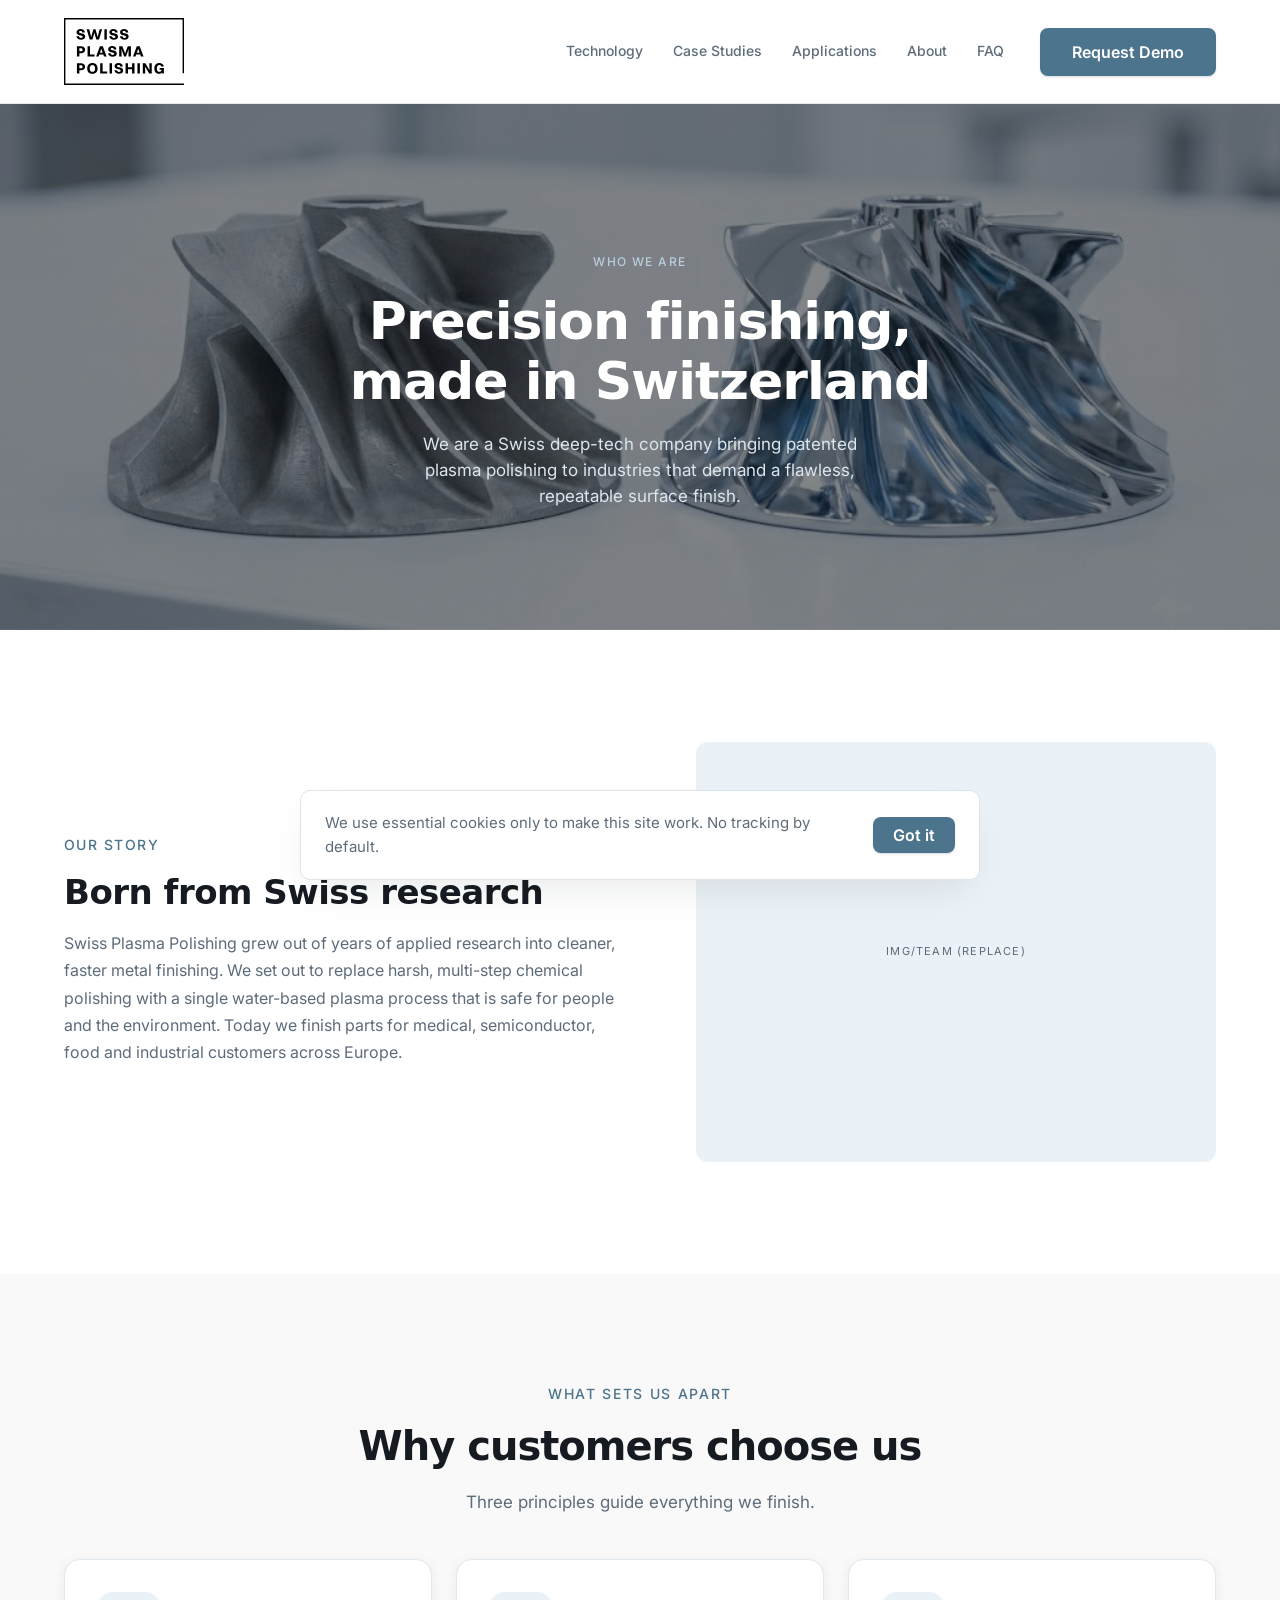
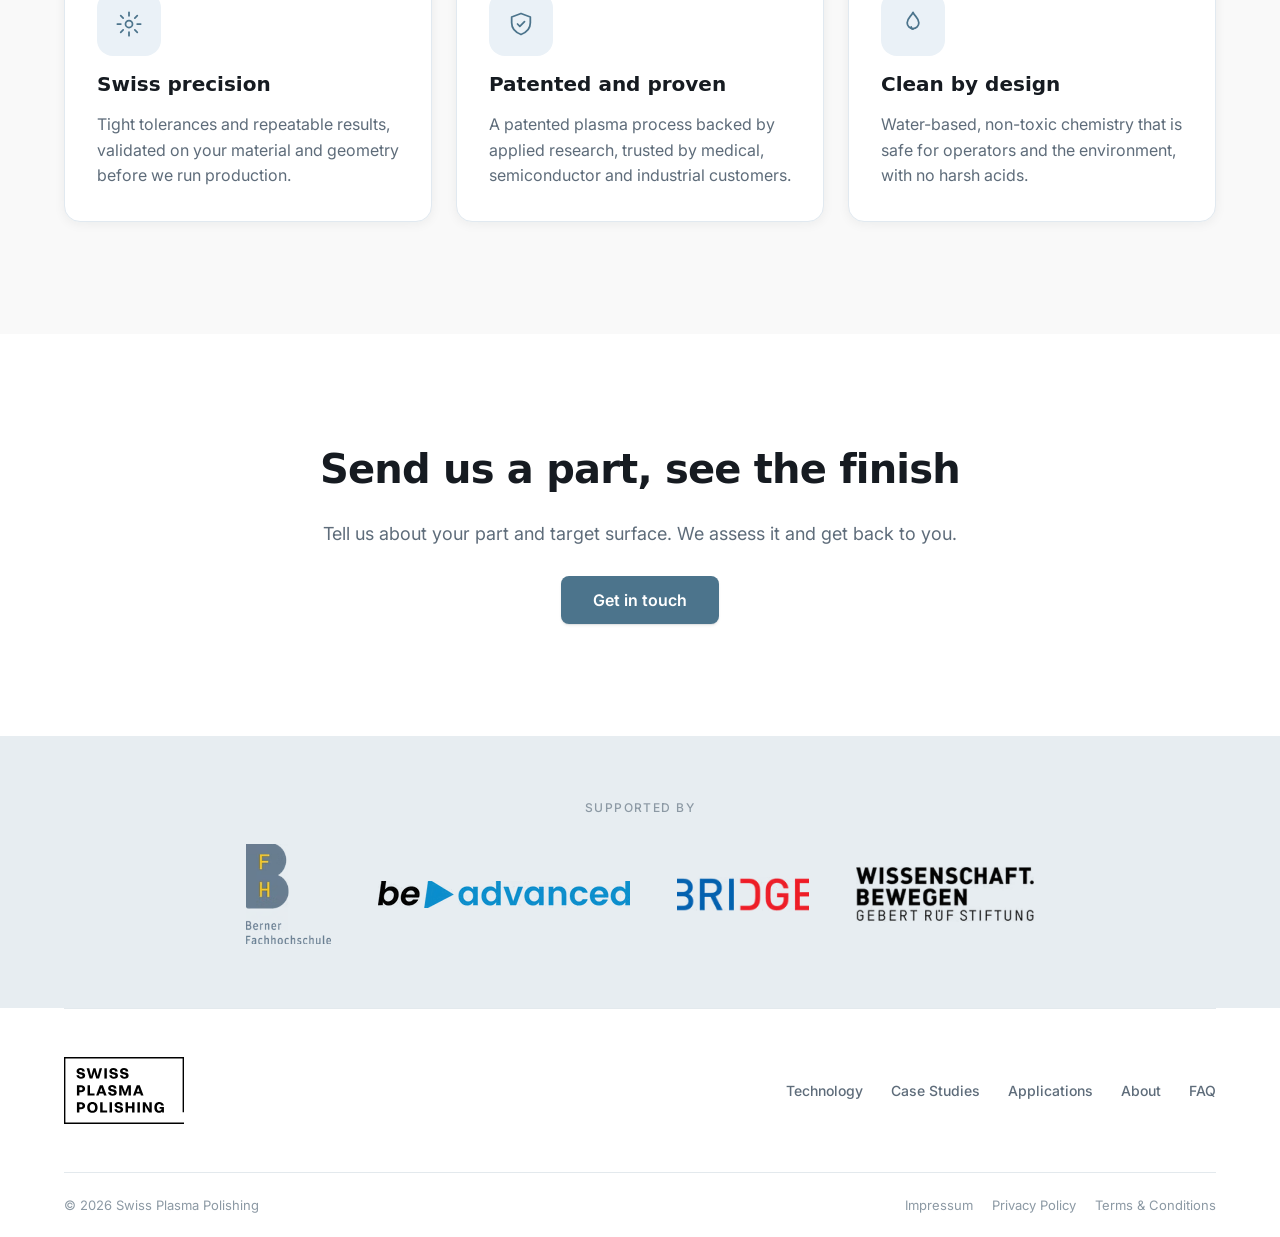
==== about/index.html @ 73d4b01b "Drop IBM Plex Mono entirely: two fonts only, Switzer and Inter Every former mono usage (spotlight an" ====
<!DOCTYPE html>
<html lang="en">
<head>
  <meta charset="UTF-8">
  <meta name="viewport" content="width=device-width, initial-scale=1.0">
  <title>Who we are — Swiss Plasma Polishing</title>
  <meta name="description" content="Swiss Plasma Polishing is a Swiss deep-tech company bringing patented, water-based plasma polishing to medical, semiconductor, food and industrial customers.">

  <!-- hreflang ready for phase two (DE, FR). English only in phase one. -->
  <link rel="canonical" href="https://www.plasmapolishing.ch/about/">

  <!--
    Two fonts only: Switzer (headings) and Inter (everything else).
    TODO: self-host both under /assets/fonts/ before launch
    (Swiss / GDPR: avoids third-party requests).
  -->
  <link rel="preconnect" href="https://fonts.googleapis.com">
  <link rel="preconnect" href="https://fonts.gstatic.com" crossorigin>
  <link href="https://fonts.googleapis.com/css2?family=Inter:wght@400;500;600;700&display=swap" rel="stylesheet">
  <link href="https://api.fontshare.com/v2/css?f[]=switzer@500,600,700&display=swap" rel="stylesheet">

  <link rel="stylesheet" href="../assets/css/tokens.css">
  <link rel="stylesheet" href="../assets/css/base.css">
  <link rel="stylesheet" href="../assets/css/components.css">
  <link rel="stylesheet" href="../assets/css/pages/about.css">
  <link rel="icon" href="../assets/img/logo.svg" type="image/svg+xml">
</head>
<body>

  <!-- ============================== Header ============================== -->
  <header class="site-header">
    <div class="container site-header__inner">
      <a class="site-header__logo" href="../index.html" aria-label="Swiss Plasma Polishing home">
        <img src="../assets/img/logo.svg" alt="Swiss Plasma Polishing" width="120" height="67">
      </a>

      <button class="nav-toggle" type="button" aria-label="Open menu" aria-expanded="false" aria-controls="site-nav">
        <span></span>
      </button>

      <nav class="site-nav" id="site-nav" aria-label="Primary">
        <div class="site-nav__links">
          <a href="../index.html#technology">Technology</a>
          <a href="../index.html#case-studies">Case Studies</a>
          <a href="../index.html#applications">Applications</a>
          <a href="../about/">About</a>
          <a href="../faq/">FAQ</a>
        </div>
        <a class="btn btn--primary" href="../index.html#contact">Request Demo</a>
      </nav>
    </div>
  </header>

  <main>
    <!-- ============================== Hero ============================== -->
    <section class="about-hero" aria-labelledby="about-hero-title">
      <div class="container">
        <div class="about-hero__inner">
          <p class="mono-label about-hero__eyebrow">Who we are</p>
          <h1 class="display about-hero__title" id="about-hero-title">
            Precision finishing, made in Switzerland
          </h1>
          <p class="lead about-hero__subhead">
            We are a Swiss deep-tech company bringing patented plasma polishing to industries
            that demand a flawless, repeatable surface finish.
          </p>
        </div>
      </div>
    </section>

    <!-- ============================== Our story ============================== -->
    <section class="about-story section" aria-labelledby="about-story-title">
      <div class="container">
        <div class="about-story__row">
          <div class="about-story__col">
            <p class="eyebrow">Our story</p>
            <h2 class="h2" id="about-story-title">Born from Swiss research</h2>
            <p class="about-story__body">
              Swiss Plasma Polishing grew out of years of applied research into cleaner, faster
              metal finishing. We set out to replace harsh, multi-step chemical polishing with a
              single water-based plasma process that is safe for people and the environment. Today
              we finish parts for medical, semiconductor, food and industrial customers across Europe.
            </p>
          </div>
          <div class="about-story__media img-placeholder">
            <span class="img-placeholder__label">IMG/team (replace)</span>
          </div>
        </div>
      </div>
    </section>

    <!-- ============================== Why customers choose us ============================== -->
    <section class="about-values section" aria-labelledby="about-values-title">
      <div class="container">
        <div class="section-head">
          <p class="eyebrow">What sets us apart</p>
          <h2 class="h2" id="about-values-title">Why customers choose us</h2>
          <p class="intro">Three principles guide everything we finish.</p>
        </div>

        <div class="about-values__grid">
          <article class="app-cell about-card">
            <span class="about-card__icon" aria-hidden="true">
              <svg width="28" height="28" viewBox="0 0 24 24" fill="none" stroke="currentColor" stroke-width="1.5" stroke-linecap="round" stroke-linejoin="round">
                <circle cx="12" cy="12" r="3"/>
                <path d="M12 2v3M12 19v3M2 12h3M19 12h3M4.9 4.9l2.1 2.1M17 17l2.1 2.1M19.1 4.9 17 7M7 17l-2.1 2.1"/>
              </svg>
            </span>
            <h3 class="about-card__title">Swiss precision</h3>
            <p class="about-card__body">
              Tight tolerances and repeatable results, validated on your material and geometry
              before we run production.
            </p>
          </article>

          <article class="app-cell about-card">
            <span class="about-card__icon" aria-hidden="true">
              <svg width="28" height="28" viewBox="0 0 24 24" fill="none" stroke="currentColor" stroke-width="1.5" stroke-linecap="round" stroke-linejoin="round">
                <path d="M12 3 4 6v5c0 5 3.4 8.3 8 10 4.6-1.7 8-5 8-10V6l-8-3Z"/>
                <path d="m9 12 2 2 4-4"/>
              </svg>
            </span>
            <h3 class="about-card__title">Patented and proven</h3>
            <p class="about-card__body">
              A patented plasma process backed by applied research, trusted by medical,
              semiconductor and industrial customers.
            </p>
          </article>

          <article class="app-cell about-card">
            <span class="about-card__icon" aria-hidden="true">
              <svg width="28" height="28" viewBox="0 0 24 24" fill="none" stroke="currentColor" stroke-width="1.5" stroke-linecap="round" stroke-linejoin="round">
                <path d="M12 2c1.5 3.5 5 5 5 9a5 5 0 0 1-10 0c0-4 3.5-5.5 5-9Z"/>
                <path d="M10.5 14.5c0 1 .7 1.8 1.5 1.8"/>
              </svg>
            </span>
            <h3 class="about-card__title">Clean by design</h3>
            <p class="about-card__body">
              Water-based, non-toxic chemistry that is safe for operators and the environment,
              with no harsh acids.
            </p>
          </article>
        </div>
      </div>
    </section>

    <!-- ============================== CTA band ============================== -->
    <section class="about-cta section" aria-labelledby="about-cta-title">
      <div class="container">
        <div class="about-cta__inner">
          <h2 class="h2 about-cta__title" id="about-cta-title">Send us a part, see the finish</h2>
          <p class="about-cta__intro">
            Tell us about your part and target surface. We assess it and get back to you.
          </p>
          <a class="btn btn--primary" href="../index.html#contact">Get in touch</a>
        </div>
      </div>
    </section>

    <!-- ============================== Partners ============================== -->
    <section class="partners section" id="partners" aria-label="Supported by">
      <div class="container">
        <p class="partners__label mono-label">Supported by</p>
        <div class="partners__logos">
          <img class="partner-logo" src="../assets/img/partner-bfh.png" alt="Berner Fachhochschule (BFH)" height="100">
          <img class="partner-logo" src="../assets/img/partner-be-advanced.png" alt="be-advanced" height="27">
          <img class="partner-logo" src="../assets/img/partner-bridge.png" alt="Bridge" height="42">
          <img class="partner-logo" src="../assets/img/partner-gebert-ruf.png" alt="Gebert Rüf Stiftung" height="56">
        </div>
      </div>
    </section>
  </main>

  <!-- ============================== Footer ============================== -->
  <footer class="site-footer">
    <div class="container">
      <hr>
      <div class="site-footer__row">
        <a class="site-footer__logo" href="../index.html" aria-label="Swiss Plasma Polishing home">
          <img src="../assets/img/logo.svg" alt="Swiss Plasma Polishing" width="120" height="67">
        </a>
        <nav class="site-footer__nav" aria-label="Footer">
          <a href="../index.html#technology">Technology</a>
          <a href="../index.html#case-studies">Case Studies</a>
          <a href="../index.html#applications">Applications</a>
          <a href="../about/">About</a>
          <a href="../faq/">FAQ</a>
        </nav>
      </div>
      <hr>
      <div class="site-footer__bottom">
        <p>© 2026 Swiss Plasma Polishing</p>
        <div class="site-footer__legal">
          <a href="../impressum/">Impressum</a>
          <a href="../privacy/">Privacy Policy</a>
          <a href="../terms/">Terms &amp; Conditions</a>
        </div>
      </div>
    </div>
  </footer>

  <!-- ============================== Cookie banner (essential-only) ============================== -->
  <div class="cookie-banner" id="cookie-banner" role="dialog" aria-label="Cookie notice" hidden>
    <p class="cookie-banner__text">
      We use essential cookies only to make this site work. No tracking by default.
    </p>
    <div class="cookie-banner__actions">
      <button class="btn btn--primary" type="button" data-cookie="accept">Got it</button>
    </div>
  </div>

  <script src="../assets/js/main.js"></script>
</body>
</html>
---- assets/css/tokens.css ----
/* SPP design tokens. Generated from STYLE_GUIDE.md. */

:root {
  /* Colors — text */
  --text-primary: #161b21;
  --text-secondary: #5e6c7a;
  --text-muted: #9aa6b1;
  --text-on-dark: #ffffff;

  /* Colors — accent (steel-blue) */
  --accent: #4c748c;
  --accent-hover: #3f6478;
  --accent-active: #365668;
  --accent-disabled: #b3c2cc;
  --accent-subtle: #edf2f5;
  --accent-light: #d3e2ee;
  --accent-soft: #eaf1f7;

  /* Colors — backgrounds */
  --bg-page: #ffffff;
  --bg-surface: #eaf1f7;
  --bg-emphasis: #d3e2ee;

  /* Colors — backgrounds (extra surface tint used in Figma) */
  --bg-surface-2: #e7edf1; /* partners, media placeholders */

  /* Colors — borders */
  --border-subtle: #eef2f5;
  --border: #dde4e9;
  --border-strong: #d2dbe1;
  --border-header: #e3e9ed; /* Figma header/footer rule */
  --border-card: #e1e9f0;   /* app cards, hero play button */
  --border-check: #b3bfc8;  /* checkbox */
  --placeholder: #9aa4ae;   /* input placeholder */

  /* Colors — status (reserved) */
  --success: #3d7350;
  --warning: #cc8a1f;
  --danger: #b04438;

  /* Type families: Switzer (headings) and Inter (everything else). */
  --font-display: "Switzer", "Manrope", system-ui, sans-serif;
  --font-body: "Inter", system-ui, sans-serif;

  /* Type scale (px values; convert to rem in component CSS if preferred) */
  --type-display: 60px;
  --type-h1: 50px;
  --type-h2: 52px;
  --type-h3: 32px;
  --type-h4: 26px;
  --type-h5: 21px;
  --type-h6: 18px;
  --type-body-lg: 19px;
  --type-body: 16px;
  --type-body-sm: 15px;
  --type-mono-sm: 12px;
  --type-mono-xs: 11px;
  --type-mono-num: 30px;
  --type-ui: 14px;
  --type-button: 16px;

  /* Spacing scale, multiples of 4 */
  --space-1: 4px;
  --space-2: 8px;
  --space-3: 12px;
  --space-4: 16px;
  --space-5: 20px;
  --space-6: 24px;
  --space-7: 28px;
  --space-8: 32px;
  --space-9: 40px;
  --space-10: 48px;
  --space-12: 56px;
  --space-14: 64px;
  --space-16: 72px;
  --space-18: 80px;
  --space-20: 88px;
  --space-24: 104px;
  --space-26: 112px;
  --space-28: 120px;

  /* Radius */
  --radius-sm: 2px;
  --radius-md: 6px;
  --radius-lg: 8px;
  --radius-xl: 10px;
  --radius-2xl: 12px;

  /* Shadows */
  --shadow-sm: 0 6px 18px -4px rgba(22, 27, 33, 0.08);
  --shadow-md: 0 8px 22px -6px rgba(22, 27, 33, 0.08);
  --shadow-lg: 0 18px 40px -12px rgba(22, 27, 33, 0.10);
  --shadow-xl: 0 24px 60px -16px rgba(22, 27, 33, 0.12);
  --shadow-button: 0 2px 3px rgba(22, 27, 33, 0.06), 0 1px 1px rgba(22, 27, 33, 0.08);

  /* Container */
  --container-max: 1200px;
}

/* Container helper.
   content-box so max-width applies to the CONTENT (1200px), with the horizontal
   padding sitting OUTSIDE it. At a 1440 viewport this yields exactly 1200px of
   content with 120px gutters, matching the Figma frame. */
.container {
  box-sizing: content-box;
  max-width: var(--container-max);
  margin-inline: auto;
  padding-inline: clamp(20px, 5vw, var(--space-28));
}

/* Section base spacing */
.section {
  padding-block: var(--space-26);
}
@media (max-width: 1024px) {
  .section { padding-block: var(--space-14); }
}
@media (max-width: 768px) {
  .section { padding-block: var(--space-10); }
}

/* Focus ring */
:where(a, button, input, textarea, select):focus-visible {
  outline: 2px solid var(--accent);
  outline-offset: 3px;
  border-radius: var(--radius-md);
}
---- assets/css/base.css ----
/* SPP base styles: reset, typography, layout primitives. */

/* ---- Reset ---- */
*,
*::before,
*::after {
  box-sizing: border-box;
  margin: 0;
  padding: 0;
}

html {
  -webkit-text-size-adjust: 100%;
  scroll-behavior: smooth;
  scroll-padding-top: 103px; /* sticky header height */
}

body {
  font-family: var(--font-body);
  font-size: var(--type-body);
  line-height: 1.6;
  color: var(--text-primary);
  background: var(--bg-page);
  -webkit-font-smoothing: antialiased;
  -moz-osx-font-smoothing: grayscale;
  text-rendering: optimizeLegibility;
}

img,
picture,
svg,
video {
  display: block;
  max-width: 100%;
}

a {
  color: inherit;
  text-decoration: none;
}

button {
  font: inherit;
  color: inherit;
  background: none;
  border: none;
  cursor: pointer;
}

input,
textarea,
select {
  font: inherit;
  color: inherit;
}

ul,
ol {
  list-style: none;
}

:target {
  scroll-margin-top: 120px;
}

@media (prefers-reduced-motion: reduce) {
  html {
    scroll-behavior: auto;
  }
  *,
  *::before,
  *::after {
    animation-duration: 0.01ms !important;
    animation-iteration-count: 1 !important;
    transition-duration: 0.01ms !important;
  }
}

/* ---- Typography primitives ---- */
/* Headings use Switzer. Semibold (600) for display + section titles,
   Medium (500) for card titles. */
.display {
  font-family: var(--font-display);
  font-weight: 600;
  font-size: var(--type-display);
  line-height: 1.14;
  letter-spacing: -1.6px;
  color: var(--text-primary);
}

.h1 {
  font-family: var(--font-display);
  font-weight: 600;
  font-size: var(--type-h1);
  line-height: 1.1;
  letter-spacing: -1px;
  color: var(--text-primary);
}

.h2 {
  font-family: var(--font-display);
  font-weight: 600;
  font-size: var(--type-h2);
  line-height: normal; /* Figma: leading-[normal], Switzer renders ~1.32 */
  letter-spacing: -1.2px;
  color: var(--text-primary);
}

.h3 {
  font-family: var(--font-display);
  font-weight: 600;
  font-size: var(--type-h3);
  line-height: normal; /* Figma: leading-[normal] */
  letter-spacing: 0;
  color: var(--text-primary);
}

.h4 {
  font-family: var(--font-display);
  font-weight: 600;
  font-size: var(--type-h4);
  line-height: 1.3;
  color: var(--text-primary);
}

.h5 {
  font-family: var(--font-display);
  font-weight: 500;
  font-size: var(--type-h5);
  line-height: 1.3;
  color: var(--text-primary);
}

.h6 {
  font-family: var(--font-display);
  font-weight: 500;
  font-size: var(--type-h6);
  line-height: 1.3;
  color: var(--text-primary);
}

/* Card / list-item title: Switzer Medium 20px */
.card-title {
  font-family: var(--font-display);
  font-weight: 500;
  font-size: 20px;
  line-height: 1.25;
  letter-spacing: -0.2px;
  color: var(--text-primary);
}

.lead {
  font-family: var(--font-body);
  font-size: 18px;
  line-height: 1.6;
  color: var(--text-secondary);
}

.body-sm {
  font-size: var(--type-body-sm);
  line-height: 1.55;
}

.accent {
  color: var(--accent);
}

/* Section eyebrow: Inter Medium 14px, uppercase, accent (matches Figma). */
.eyebrow {
  font-family: var(--font-body);
  font-weight: 500;
  font-size: 14px;
  line-height: 1.2;
  letter-spacing: 0.12em;
  text-transform: uppercase;
  color: var(--accent);
}

/* Small uppercase label (CASE STUDIES, SUPPORTED BY, chips). Inter. */
.mono-label {
  font-family: var(--font-body);
  font-weight: 500;
  font-size: 12px;
  line-height: 1.4;
  letter-spacing: 0.12em;
  text-transform: uppercase;
  color: var(--text-muted);
}

/* ---- Buttons ---- */
.btn {
  display: inline-flex;
  align-items: center;
  justify-content: center;
  gap: var(--space-2);
  padding: 16px 32px;
  border-radius: var(--radius-lg);
  font-family: var(--font-body);
  font-weight: 600; /* Figma Button component: Inter Semi Bold */
  font-size: var(--type-button);
  line-height: 1;
  text-align: center;
  transition: background-color 150ms ease, border-color 150ms ease, color 150ms ease;
}

.btn--primary {
  background: var(--accent);
  color: #fff;
  box-shadow: var(--shadow-button);
}
.btn--primary:hover { background: var(--accent-hover); }
.btn--primary:active { background: var(--accent-active); }
.btn--primary[disabled],
.btn--primary[aria-disabled="true"] {
  background: var(--accent-disabled);
  pointer-events: none;
}

.btn--secondary {
  background: transparent;
  color: var(--accent);
  border: 1px solid var(--accent);
}
.btn--secondary:hover { background: var(--accent-soft); }
.btn--secondary:active { background: var(--accent-light); }

.btn--block {
  width: 100%;
}

/* Inline text link with trailing arrow */
.link-arrow {
  display: inline-flex;
  align-items: center;
  gap: 4px; /* Figma renders "Read more →" as one text run, word-space wide */
  font-family: var(--font-body);
  font-weight: 600;
  font-size: 16px;
  color: var(--accent);
}
.link-arrow:hover {
  text-decoration: underline;
  text-underline-offset: 3px;
}

/* ---- Section heading block (eyebrow + title + intro), centered ---- */
.section-head {
  display: flex;
  flex-direction: column;
  align-items: center;
  text-align: center;
  gap: var(--space-5);
  max-width: 842px;
  margin-inline: auto;
}
.section-head .intro {
  color: var(--text-secondary);
  font-family: var(--font-body);
  font-size: 18px;
  line-height: 1.6;
  /* No own max-width: fills the .section-head 842px block, as in Figma. */
}
.section-head--left {
  align-items: flex-start;
  text-align: left;
  margin-inline: 0;
}

/* ---- Image placeholder (until client supplies real photos) ---- */
.img-placeholder {
  position: relative;
  display: flex;
  align-items: center;
  justify-content: center;
  background:
    repeating-linear-gradient(
      45deg,
      var(--accent-soft),
      var(--accent-soft) 12px,
      var(--accent-subtle) 12px,
      var(--accent-subtle) 24px
    );
  border: 1px solid var(--border);
  color: var(--accent);
  overflow: hidden;
}
.img-placeholder__label {
  font-family: var(--font-body);
  font-size: var(--type-mono-xs);
  letter-spacing: 0.08em;
  text-transform: uppercase;
  color: var(--accent);
  background: rgba(255, 255, 255, 0.75);
  padding: 6px 10px;
  border-radius: var(--radius-md);
}

/* ---- Utilities ---- */
.visually-hidden {
  position: absolute;
  width: 1px;
  height: 1px;
  padding: 0;
  margin: -1px;
  overflow: hidden;
  clip: rect(0 0 0 0);
  white-space: nowrap;
  border: 0;
}

/* Responsive heading scale */
@media (max-width: 768px) {
  .display { font-size: clamp(34px, 9vw, 42px); letter-spacing: -1px; }
  .h1 { font-size: clamp(30px, 8vw, 36px); }
  .h2 { font-size: clamp(28px, 7.5vw, 32px); }
  .h3 { font-size: 26px; }
  .h4 { font-size: 22px; }
}

/* ---- Motion: hero entrance + scroll reveals ----
   Subtle and cheap (opacity/transform only). Everything sits behind
   prefers-reduced-motion: no-preference, so reduced-motion users see
   the page fully static and nothing is ever hidden without JS
   (.reveal is added by main.js before first paint). */
@media (prefers-reduced-motion: no-preference) {
  /* Hero entrance: eyebrow, headline, subhead, CTAs rise in sequence. */
  .hero__copy-wrap > * {
    animation: rise-in 650ms cubic-bezier(0.22, 1, 0.36, 1) both;
  }
  .hero__copy-wrap > :nth-child(2) { animation-delay: 90ms; }
  .hero__copy-wrap > :nth-child(3) { animation-delay: 180ms; }
  .hero__copy-wrap > :nth-child(4) { animation-delay: 270ms; }
  .hero__media {
    animation: fade-in 900ms ease-out both;
  }

  /* Scroll reveal: hidden start state, released by .is-visible. */
  .reveal {
    opacity: 0;
    transform: translateY(18px);
    transition:
      opacity 650ms cubic-bezier(0.22, 1, 0.36, 1),
      transform 650ms cubic-bezier(0.22, 1, 0.36, 1);
    transition-delay: var(--reveal-delay, 0ms);
  }
  .reveal.is-visible {
    opacity: 1;
    transform: none;
  }
}

@keyframes rise-in {
  from { opacity: 0; transform: translateY(14px); }
  to   { opacity: 1; transform: none; }
}
@keyframes fade-in {
  from { opacity: 0; }
  to   { opacity: 1; }
}
---- assets/css/components.css ----
/* SPP components: header, sections, footer. Layout values mirror the Figma "SPP — Home" frame. */

/* ============================================================
   Header
   ============================================================ */
.site-header {
  position: sticky;
  top: 0;
  z-index: 100;
  background: var(--bg-page);
  border-bottom: 1px solid var(--border-header);
}
.site-header__inner {
  display: flex;
  align-items: center;
  justify-content: space-between;
  gap: var(--space-9);
  /* No min-height: .container is content-box, so 103px would ADD to the
     18px paddings. Logo 67px + 2x18px = exactly Figma's 103px header. */
  padding-block: 18px;
}
.site-header__logo {
  flex-shrink: 0;
}
.site-header__logo img {
  width: 120px;
  height: auto;
  display: block;
}
.site-nav {
  display: flex;
  align-items: center;
  gap: 36px; /* Figma 451:190 */
}
.site-nav__links {
  display: flex;
  align-items: center;
  gap: 30px;
  font-family: var(--font-body);
  font-weight: 500;
  font-size: var(--type-ui);
  color: var(--text-secondary);
}
.site-nav__links a:hover {
  color: var(--accent);
}

/* Mobile nav toggle */
.nav-toggle {
  display: none;
  width: 44px;
  height: 44px;
  align-items: center;
  justify-content: center;
  border-radius: var(--radius-md);
}
.nav-toggle span,
.nav-toggle span::before,
.nav-toggle span::after {
  content: "";
  display: block;
  width: 22px;
  height: 2px;
  background: var(--text-primary);
  border-radius: 2px;
  transition: transform 200ms ease, opacity 200ms ease;
}
.nav-toggle span::before { transform: translateY(-7px); }
.nav-toggle span::after { transform: translateY(5px); }

@media (max-width: 1024px) {
  .nav-toggle { display: inline-flex; }
  .site-nav {
    position: absolute;
    inset: 103px 0 auto 0;
    flex-direction: column;
    align-items: stretch;
    gap: var(--space-5);
    padding: var(--space-6) clamp(20px, 5vw, 120px) var(--space-8);
    background: var(--bg-page);
    border-bottom: 1px solid var(--border-header);
    box-shadow: var(--shadow-md);
    transform: translateY(-12px);
    opacity: 0;
    pointer-events: none;
    transition: transform 200ms ease, opacity 200ms ease;
  }
  .site-nav[data-open="true"] {
    transform: translateY(0);
    opacity: 1;
    pointer-events: auto;
  }
  .site-nav__links {
    flex-direction: column;
    align-items: flex-start;
    gap: var(--space-5);
    font-size: var(--type-h6);
  }
  .site-nav .btn { align-self: flex-start; }
}

/* ============================================================
   Hero
   ============================================================ */
.hero {
  /* Figma: white page with a soft steel-blue wash from the bottom-left. */
  background-color: var(--bg-page);
  background-image: linear-gradient(226deg, rgba(234, 241, 247, 0) 34%, rgba(234, 241, 247, 1) 100%);
}
.hero__inner {
  display: grid;
  grid-template-columns: 1fr 640px;
  align-items: stretch;
  min-height: 700px;
  /* Cap the composition at the Figma frame width and center it. Up to 1440
     the photo touches the viewport's right edge exactly as in Figma; on
     wider screens the whole block centers, so the photo keeps a FIXED left
     position relative to the 1200px content and bleeds only 120px past it
     instead of chasing the viewport edge. */
  max-width: 1440px;
  margin-inline: auto;
}
.hero__copy {
  display: flex;
  flex-direction: column;
  justify-content: center;
  gap: var(--space-8);
  /* Align the hero text left edge to the same gutter as the centered 1200px
     container content, so hero copy lines up with every other section.
     min(100vw, 1440px) mirrors the capped .hero__inner width above. */
  padding-left: max(clamp(20px, 5vw, 120px), calc((min(100vw, 1440px) - 1200px) / 2));
  padding-right: var(--space-20);
  padding-block: var(--space-16);
}
.hero__copy-wrap {
  max-width: 592px;
  display: flex;
  flex-direction: column;
  gap: var(--space-8);
}
/* Hero eyebrow is Inter SemiBold in Figma (slightly heavier than section eyebrows). */
.hero .eyebrow {
  font-weight: 600;
}
.hero__title {
  color: #000; /* Figma headline uses plain black */
}
.hero__subhead {
  max-width: 592px;
  line-height: 1.55;
}
.hero__cta {
  display: flex;
  align-items: center;
  gap: 30px;
  flex-wrap: wrap;
}
/* "Watch the process": white button with hairline border (Figma btn-play). */
.btn-play {
  display: inline-flex;
  align-items: center;
  gap: 10px;
  padding: 16px 32px;
  border-radius: var(--radius-lg);
  background: #fff;
  border: 1px solid var(--border-card);
  box-shadow: var(--shadow-button);
  font-family: var(--font-body);
  font-weight: 600;
  font-size: 16px;
  line-height: 1;
  color: var(--text-primary);
  transition: border-color 150ms ease, background-color 150ms ease;
}
.btn-play:hover {
  background: var(--accent-soft);
}
.btn-play__icon {
  display: inline-flex;
  align-items: center;
  justify-content: center;
  color: var(--accent);
  flex-shrink: 0;
}
.hero__media {
  position: relative;
  min-height: 700px;
}
.hero__media img,
.hero__media .img-placeholder {
  position: absolute;
  inset: 0;
  width: 100%;
  height: 100%;
  object-fit: cover;
}
/* Figma 451:212: dark bottom gradient over the hero photo. */
.hero__media::after {
  content: "";
  position: absolute;
  inset: 0;
  background: linear-gradient(180deg, rgba(13, 17, 22, 0.05) 0%, rgba(13, 17, 22, 0.12) 60%, rgba(13, 17, 22, 0.6) 100%);
  pointer-events: none;
}

@media (max-width: 1024px) {
  .hero__inner {
    grid-template-columns: 1fr;
    min-height: 0;
  }
  .hero__media {
    order: -1;
    min-height: 360px;
  }
  .hero__copy {
    padding-block: var(--space-12);
  }
}

/* ============================================================
   Technology
   ============================================================ */
.technology {
  background: var(--bg-page);
}
/* Figma 465:3: this heading block uses an 18px gap (Applications keeps 20px). */
.technology .section-head {
  gap: 18px;
}
.technology .section-head .intro {
  line-height: 1.62;
}
/* Figma 465:5: tracking -1px and plain black on this section's headings. */
.technology .h2 {
  letter-spacing: -1px;
  color: #000;
}
.technology .h3 {
  color: #000;
}
.tech-row {
  display: grid;
  grid-template-columns: 1fr 520px; /* text | media */
  align-items: center;
  gap: var(--space-14);
  margin-top: var(--space-20);
}
.tech-row--reverse {
  grid-template-columns: 520px 1fr; /* media | text */
}
.tech-row__text {
  display: flex;
  flex-direction: column;
  gap: 14px;
  max-width: 616px;
}
.tech-row__text .body-sm,
.tech-row__text p {
  font-size: 16px;
  line-height: 1.62;
  color: var(--text-secondary);
}
/* Row eyebrows use 1.44px tracking in Figma (heading eyebrow keeps 1.68px). */
.tech-row__text .eyebrow {
  letter-spacing: 1.44px;
}
.tech-row__media {
  width: 100%;
  min-height: 400px;
}
.tech-row__media .img-placeholder {
  height: 100%;
  min-height: 400px;
  border-radius: var(--radius-2xl);
}
.tech-row__img {
  width: 100%;
  height: 400px;
  object-fit: cover;
  border: 1px solid var(--border-strong); /* Figma: before/after and jet slots */
  border-radius: var(--radius-2xl);
}
/* Bath slot (reverse row) uses the lighter border in Figma. */
.tech-row--reverse .tech-row__img {
  border-color: var(--border);
}
/* Jet slot: Figma 465:31 has a 150px dark gradient hugging the bottom edge. */
.tech-row__media--overlay {
  position: relative;
}
.tech-row__media--overlay::after {
  content: "";
  position: absolute;
  left: 1px;
  right: 1px;
  bottom: 1px;
  height: 150px;
  border-radius: 0 0 var(--radius-2xl) var(--radius-2xl);
  background: linear-gradient(180deg, rgba(13, 17, 22, 0) 0%, rgba(13, 17, 22, 0.6) 100%);
  pointer-events: none;
}
.tech-row--reverse .tech-row__media {
  order: -1;
}
.tech-row .link-arrow {
  margin-top: var(--space-2);
}

/* Before / after comparison slider (Figma 465:12), draggable via --pos. */
.ba-slider {
  position: relative;
  height: 400px;
  background: #fff;
  border: 1px solid var(--border-strong);
  border-radius: var(--radius-2xl);
  overflow: hidden;
  user-select: none;
  -webkit-user-select: none;
  touch-action: none;
  cursor: ew-resize;
  --pos: 50%;
}
.ba-slider__layer {
  position: absolute;
  inset: 0;
}
.ba-slider__layer img {
  width: 100%;
  height: 100%;
  object-fit: cover;
  pointer-events: none;
}
.ba-slider__layer--before {
  clip-path: inset(0 calc(100% - var(--pos)) 0 0);
}
/* Placeholder treatment until the client sends a true before/after pair:
   the same photo is used on both sides (as in Figma), so the "before" side
   is desaturated to make the comparison visible while dragging. */
.ba-slider__layer--before img {
  filter: grayscale(0.9) brightness(0.95) contrast(0.92);
}
.ba-slider__tag {
  position: absolute;
  top: 23px;
  font-family: var(--font-body);
  font-weight: 500;
  font-size: 11px;
  line-height: normal;
  letter-spacing: 1.32px;
  text-transform: uppercase;
}
.ba-slider__tag--before {
  left: 23px;
  color: #eef2f5;
}
.ba-slider__tag--after {
  left: calc(50% + 33px); /* Figma: 33px right of the resting divider */
  color: #fff;
}
.ba-slider__divider {
  position: absolute;
  top: 0;
  bottom: 0;
  left: var(--pos);
  width: 2px;
  margin-left: -1px;
  background: #fff;
}
.ba-slider__handle {
  position: absolute;
  top: 50%;
  left: var(--pos);
  transform: translate(-50%, -50%);
  width: 44px;
  height: 44px;
  border-radius: 50%;
  background: #fff;
  box-shadow: 0 2px 4px rgba(0, 0, 0, 0.28); /* Figma 487:2 */
  display: flex;
  align-items: center;
  justify-content: center;
  color: var(--accent);
  cursor: ew-resize;
}

@media (max-width: 1024px) {
  .tech-row {
    grid-template-columns: 1fr;
    gap: var(--space-9);
    margin-top: var(--space-12);
  }
  .tech-row--reverse .tech-row__media { order: 0; }
}

/* ============================================================
   Case Studies — Split Spotlight
   ============================================================ */
.spotlight {
  display: grid;
  grid-template-columns: 1fr 1fr;
}
.spotlight__image {
  position: relative;
  min-height: 771px;
}
.spotlight__image img,
.spotlight__image .img-placeholder {
  position: absolute;
  inset: 0;
  width: 100%;
  height: 100%;
  object-fit: cover;
}
.spotlight__image img {
  transition: opacity 180ms ease; /* crossfade when the active case changes */
}
.spotlight__panel {
  background: var(--bg-surface);
  padding: 80px;
  display: flex;
  flex-direction: column;
  gap: var(--space-10);
}
.spotlight__head {
  display: flex;
  flex-direction: column;
  gap: var(--space-3);
  max-width: 560px;
}
.spotlight__head .h2 {
  font-size: 46px;
  letter-spacing: -1px;
}
.spotlight__eyebrow {
  color: var(--accent);
}
.spotlight__intro {
  font-family: var(--font-body);
  font-size: 18px;
  line-height: 1.55;
  color: var(--text-secondary);
}
.case-list {
  display: flex;
  flex-direction: column;
  gap: 0;
}
.case-item {
  border-radius: var(--radius-xl);
  transition: background-color 150ms ease, box-shadow 150ms ease;
}
.case-item__head {
  display: flex;
  align-items: center;
  justify-content: space-between;
  gap: var(--space-5);
  padding: var(--space-5) var(--space-6);
}
.case-item__title {
  font-family: var(--font-display);
  font-weight: 500;
  font-size: 20px;
  line-height: 1.3;
  color: var(--text-primary);
}
.case-item__body {
  display: none;
  padding: 10px var(--space-6) var(--space-6);
  flex-direction: column;
  gap: 26px; /* Figma: desc to Read-more spacing in the expanded card */
}
.case-item__desc {
  color: var(--text-secondary);
  font-size: 16px;
  line-height: 1.6;
}
.case-item__arrow {
  color: var(--accent);
  flex-shrink: 0;
  transition: transform 150ms ease;
}
.case-item[aria-expanded="true"] {
  background: #fff;
  border: 1px solid var(--border);
  box-shadow: 0 8px 11px rgba(22, 27, 33, 0.08);
  border-radius: var(--radius-xl);
}
.case-item[aria-expanded="true"] .case-item__head {
  padding: var(--space-6) var(--space-6) 0; /* Figma card: p-24 */
}
/* Figma renders no arrow on collapsed rows (empty icon slot). */
.case-item:not([aria-expanded="true"]) .case-item__arrow {
  display: none;
}
.case-item[aria-expanded="true"] .case-item__body {
  display: flex;
}
.case-item[aria-expanded="true"] .case-item__arrow {
  display: none;
}
.case-item:not([aria-expanded="true"]) .case-item__head {
  cursor: pointer;
}
.case-item:not([aria-expanded="true"]):hover .case-item__title {
  color: var(--accent);
}

@media (max-width: 1024px) {
  .spotlight {
    grid-template-columns: 1fr;
  }
  .spotlight__image { min-height: 360px; }
  .spotlight__panel { padding: var(--space-12) clamp(20px, 5vw, 80px); }
}

/* ============================================================
   Applications
   ============================================================ */
.applications {
  background: var(--bg-page);
  border-top: 1px solid #ededed; /* Figma 473:2 */
}
.apps-grid {
  display: grid;
  grid-template-columns: 1fr 1fr;
  gap: var(--space-6);
  margin-top: 60px; /* Figma: heading-to-grid gap */
}
.app-cell {
  background: #fff;
  border: 1px solid var(--border-card);
  border-radius: 16px;
  padding: var(--space-8);
  display: flex;
  flex-direction: column;
  gap: 18px;
  box-shadow: 0 2px 12px rgba(22, 27, 33, 0.06);
}
.app-cell__num {
  display: inline-flex;
  align-items: center;
  justify-content: center;
  width: 64px;
  height: 64px;
  border-radius: 16px;
  background: var(--bg-surface);
  font-family: var(--font-body);
  font-weight: 700;
  font-size: 20px;
  letter-spacing: 2.4px;
  color: var(--accent);
}
.app-cell__title {
  font-family: var(--font-display);
  font-weight: 500;
  font-size: 21px;
  letter-spacing: -0.2px;
  color: #000; /* Figma card titles use plain black */
}
.app-cell__body {
  color: var(--text-secondary);
  font-size: 16px;
  line-height: 1.7;
}

/* Materials strip */
.materials {
  margin-top: var(--space-14);
  padding-top: var(--space-10);
  border-top: 1px solid var(--border);
  display: flex;
  flex-direction: column;
  gap: var(--space-5);
}
.materials__pills {
  display: flex;
  flex-wrap: wrap;
  gap: var(--space-3);
}
.pill {
  font-family: var(--font-body);
  font-size: var(--type-body-sm);
  color: var(--text-secondary);
  background: var(--bg-surface);
  border: 1px solid var(--border);
  border-radius: var(--radius-lg);
  padding: 8px 18px;
}

@media (max-width: 768px) {
  .apps-grid {
    grid-template-columns: 1fr;
    margin-top: var(--space-12);
  }
}

/* ============================================================
   Contact
   ============================================================ */
.contact {
  background: var(--bg-page);
  padding-block: 110px; /* Figma 451:375: py-110, not the shared 112 */
}
/* Scoped heading overrides (Figma contact heading differs from other sections). */
.contact .section-head {
  gap: 14px;
}
.contact .section-head .intro {
  max-width: 460px; /* wraps to two lines as in Figma */
  line-height: 1.55;
}
.contact .h2 {
  font-size: 48px;
  letter-spacing: -1px;
}
.contact .eyebrow {
  letter-spacing: 1.44px;
}
.contact__row {
  display: grid;
  grid-template-columns: 560px 1fr;
  gap: var(--space-18);
  margin-top: var(--space-12);
  align-items: start;
}
.contact__details {
  display: flex;
  flex-direction: column;
  gap: var(--space-9); /* Figma 556:817: 40px between the two rows */
  padding-top: 20px;
}
.contact-detail {
  display: flex;
  align-items: center;
  gap: var(--space-4);
}
.contact-detail__icon {
  display: inline-flex;
  align-items: center;
  justify-content: center;
  width: 48px;
  height: 48px;
  border-radius: 50%;
  background: var(--accent-subtle);
  color: var(--accent);
  flex-shrink: 0;
}
.contact-detail__label {
  font-family: var(--font-body);
  font-weight: 400; /* Figma: Inter Regular */
  font-size: 12px;
  letter-spacing: normal;
  text-transform: uppercase;
  color: #635f5b; /* verbatim Figma value */
}
.contact-detail__value {
  font-family: var(--font-body);
  font-weight: 500;
  font-size: 18px;
  color: #2a2622; /* verbatim Figma value */
}
.contact__map {
  position: relative;
  margin-top: 36px; /* Figma left column gap */
  height: 300px;
  border-radius: var(--radius-lg); /* Figma 451:389: 8px */
  overflow: hidden;
  border: 1px solid #cdd9e2; /* verbatim Figma value */
}
.contact__map iframe {
  width: 100%;
  height: 100%;
  border: 0;
}
/* Map chip removed: the chip node exists in Figma but is clipped/invisible. */

/* Form card */
.form-card {
  background: var(--bg-page);
  border: 1px solid var(--border-header);
  border-radius: var(--radius-lg);
  box-shadow: var(--shadow-lg);
  padding: 40px;
  display: flex;
  flex-direction: column;
  gap: var(--space-5);
}
.form-toggle {
  display: grid;
  grid-template-columns: 1fr 1fr;
  gap: var(--space-1);
  height: 46px;
  padding: 4px;
  background: var(--bg-surface);
  border-radius: var(--radius-xl);
}
.form-toggle__btn {
  border-radius: var(--radius-lg);
  font-family: var(--font-body);
  font-weight: 500;
  font-size: 14px;
  color: var(--text-secondary);
  text-align: center;
  transition: background-color 150ms ease, color 150ms ease;
}
.form-toggle__btn[aria-selected="true"] {
  background: var(--bg-page);
  color: var(--text-primary);
  font-weight: 700;
  box-shadow: 0 1px 2px rgba(0, 0, 0, 0.1);
}

/* Form body (one per tab); vertical rhythm 20px, same as the card. */
.form-body {
  display: flex;
  flex-direction: column;
  align-items: flex-start;
  gap: var(--space-5);
  width: 100%;
}
.form-body[hidden] {
  display: none;
}
/* Group heading inside the quote form ("Your workpiece", "Your company"). */
.form-section-label {
  font-family: var(--font-display);
  font-weight: 700;
  font-size: 17px;
  line-height: 1.3;
  color: var(--text-primary);
}
/* Two fields side by side. */
.field-row {
  display: grid;
  grid-template-columns: 1fr 1fr;
  gap: var(--space-4);
  width: 100%;
}
.field {
  width: 100%;
}
.field__textarea--tall {
  min-height: 110px;
}
/* File upload trigger, styled like an input. */
.upload-field {
  display: flex;
  align-items: center;
  justify-content: center;
  gap: var(--space-2);
  width: 100%;
  height: 48px;
  background: #fff;
  border: 1px solid var(--border-strong);
  border-radius: var(--radius-sm);
  color: var(--accent);
  font-family: var(--font-body);
  font-weight: 500;
  font-size: 14px;
  cursor: pointer;
  transition: border-color 150ms ease, background-color 150ms ease;
}
.upload-field:hover {
  background: var(--accent-soft);
}
.upload-field__input {
  position: absolute;
  width: 1px;
  height: 1px;
  opacity: 0;
  pointer-events: none;
}
.upload-field__icon {
  flex-shrink: 0;
}

@media (max-width: 480px) {
  .field-row {
    grid-template-columns: 1fr;
  }
}
.field {
  display: flex;
  flex-direction: column;
  gap: var(--space-2);
}
.field__label {
  font-family: var(--font-body);
  font-weight: 600;
  font-size: 12px;
  letter-spacing: 0.12em;
  text-transform: uppercase;
  color: #000; /* Figma: text-black */
}
.field__input,
.field__textarea {
  width: 100%;
  height: 48px;
  padding: 0 15px;
  font-size: 15px;
  background: var(--bg-page);
  border: 1px solid var(--border-strong);
  border-radius: var(--radius-sm);
  color: var(--text-primary);
}
.field__textarea {
  height: auto;
  min-height: 92px;
  padding: 13px 15px;
  resize: vertical;
}
.field__input::placeholder,
.field__textarea::placeholder {
  color: var(--placeholder);
}
.field__input:focus,
.field__textarea:focus {
  outline: none;
  border-color: var(--accent);
}
.check {
  display: flex;
  align-items: center;
  gap: var(--space-3);
  font-size: 14px;
  color: var(--text-secondary);
}
.check input[type="checkbox"] {
  appearance: none;
  -webkit-appearance: none;
  width: 18px;
  height: 18px;
  margin: 0;
  background: #fff;
  border: 1.5px solid var(--border-check);
  border-radius: 3px;
  flex-shrink: 0;
  cursor: pointer;
  display: inline-flex;
  align-items: center;
  justify-content: center;
  transition: background-color 120ms ease, border-color 120ms ease;
}
.check input[type="checkbox"]:checked {
  background: var(--accent);
  border-color: var(--accent);
}
.check input[type="checkbox"]:checked::after {
  content: "";
  width: 5px;
  height: 9px;
  margin-top: -1px;
  border: solid #fff;
  border-width: 0 2px 2px 0;
  transform: rotate(45deg);
}
.check a {
  color: var(--accent);
  text-decoration: underline;
  text-underline-offset: 2px;
}
.form-card__success {
  display: none;
  flex-direction: column;
  gap: var(--space-3);
  text-align: center;
  padding: var(--space-8) 0;
}
.form-card[data-state="success"] form { display: none; }
.form-card[data-state="success"] .form-card__success { display: flex; }

@media (max-width: 1024px) {
  .contact__row {
    grid-template-columns: 1fr;
    gap: var(--space-10);
    margin-top: var(--space-12);
  }
}

/* ============================================================
   Partners
   ============================================================ */
.partners {
  background: var(--bg-surface-2);
  text-align: center;
  padding-block: var(--space-14); /* 64px, overrides .section */
}
.partners__label {
  display: block;
  /* Inter, not mono (overrides the .mono-label class on the same element). */
  font-family: var(--font-body);
  font-weight: 500;
  font-size: 12px;
  letter-spacing: 1.44px;
  text-transform: uppercase;
  color: #8c99a4;
}
.partners__logos {
  display: flex;
  flex-wrap: wrap;
  align-items: center;
  justify-content: center;
  gap: 16px 47px;
  margin-top: var(--space-7);
}
.partner-logo {
  width: auto;
  object-fit: contain;
}
.partner-logo[src*="partner-bridge"] {
  height: 34.65px; /* Figma 482:1247: 132x34.65 */
}

/* ============================================================
   Footer
   ============================================================ */
.site-footer {
  background: var(--bg-page);
  padding-bottom: var(--space-6); /* 24px */
}
.site-footer hr {
  border: none;
  border-top: 1px solid var(--border-header);
}
.site-footer__row {
  display: flex;
  align-items: center;
  justify-content: space-between;
  gap: var(--space-9);
  padding-block: var(--space-10);
}
.site-footer__logo img { width: 120px; height: auto; }
.site-footer__nav {
  display: flex;
  flex-wrap: wrap;
  gap: 12px 28px;
  font-family: var(--font-body);
  font-weight: 500;
  font-size: var(--type-ui);
  color: var(--text-secondary);
}
.site-footer__nav a:hover { color: var(--accent); }
.site-footer__bottom {
  display: flex;
  align-items: flex-start;
  justify-content: space-between;
  gap: var(--space-6);
  flex-wrap: wrap;
  padding-top: var(--space-6);
  font-size: 13px;
  line-height: normal; /* Figma 451:451 */
  color: #8c99a4; /* Figma 451:451 */
}
.site-footer__legal {
  display: flex;
  gap: 19px;
  flex-wrap: wrap;
}
.site-footer__legal a:hover { color: var(--accent); }

@media (max-width: 768px) {
  .site-footer__row {
    flex-direction: column;
    align-items: flex-start;
    gap: var(--space-6);
  }
}

/* ============================================================
   Cookie banner
   ============================================================ */
.cookie-banner {
  position: fixed;
  left: 50%;
  bottom: 20px;
  transform: translateX(-50%);
  z-index: 200;
  width: min(680px, calc(100% - 40px));
  display: flex;
  align-items: center;
  gap: var(--space-5);
  flex-wrap: wrap;
  justify-content: space-between;
  padding: var(--space-5) var(--space-6);
  background: var(--bg-page);
  border: 1px solid var(--border);
  border-radius: var(--radius-xl);
  box-shadow: var(--shadow-lg);
}
.cookie-banner[hidden] { display: none; }
.cookie-banner__text {
  font-size: var(--type-body-sm);
  color: var(--text-secondary);
  flex: 1 1 320px;
}
.cookie-banner__actions {
  display: flex;
  gap: var(--space-3);
}
.cookie-banner .btn {
  padding: 10px 20px;
}
---- assets/css/pages/about.css ----
/* About page ("SPP — Who we are"). Only styles not covered by shared classes.
   All classes prefixed with `about-` to avoid collisions. */

/* ============================================================
   Hero — background photo with a dark overlay + white text
   ============================================================ */
.about-hero {
  position: relative;
  display: flex;
  flex-direction: column;
  align-items: center;
  /* Figma: pt 150px (clears the 103px sticky header), pb 120px. */
  padding-top: 150px;
  padding-bottom: var(--space-28); /* 120px */
  /* Dark overlay (Figma rgba(16,21,26,0.52)) over the hero photo. */
  background-image:
    linear-gradient(rgba(16, 21, 26, 0.52), rgba(16, 21, 26, 0.52)),
    url("../../img/about-hero.png");
  background-size: cover;
  background-position: center;
  overflow: hidden;
}
.about-hero__inner {
  display: flex;
  flex-direction: column;
  align-items: center;
  gap: var(--space-5); /* 20px */
  max-width: 964px;
  text-align: center;
}
.about-hero__eyebrow {
  /* Figma 496:17: Inter Medium 12, tracking 1.44, light steel-blue. */
  font-family: var(--font-body);
  font-weight: 500;
  font-size: 12px;
  letter-spacing: 1.44px;
  color: #b9cedc;
}
.about-hero__title {
  color: #fff;
  font-size: 52px; /* Figma 496:18 */
  letter-spacing: -1px;
  line-height: normal;
  max-width: 590px;
}
.about-hero__subhead {
  color: #dce6ee;
  font-size: 17px;
  line-height: 1.55;
  max-width: 486px; /* Figma 496:19 */
}

@media (max-width: 768px) {
  .about-hero {
    padding-top: var(--space-24); /* 104px */
    padding-bottom: var(--space-16); /* 80px */
  }
}

/* ============================================================
   Story — text left, image placeholder right
   ============================================================ */
.about-story {
  background: var(--bg-page);
}
.about-story__row {
  display: flex;
  align-items: center;
  gap: var(--space-16); /* 72px (Figma 496:20) */
}
/* Figma 496:22/23: eyebrow tracking 1.44; title 34px, tracking -0.5. */
.about-story__col .eyebrow {
  letter-spacing: 1.44px;
}
.about-story__col .h2 {
  font-size: 34px;
  letter-spacing: -0.5px;
}
.about-story__col {
  flex: 1 1 0;
  min-width: 0;
  display: flex;
  flex-direction: column;
  align-items: flex-start;
  gap: 18px;
}
.about-story__body {
  color: var(--text-secondary);
  font-size: 16px;
  line-height: 1.7;
}
.about-story__media {
  flex-shrink: 0;
  width: 520px;
  height: 420px;
  border-radius: var(--radius-2xl); /* 12px */
  /* Figma 496:25: flat light-blue slot, no border, plain mono label. */
  background: var(--bg-surface);
  border: none;
}
.about-story__media .img-placeholder__label {
  background: none;
  padding: 0;
  color: var(--text-secondary);
  letter-spacing: 1.2px;
}

@media (max-width: 1024px) {
  .about-story__row {
    flex-direction: column;
    align-items: stretch;
    gap: var(--space-10);
  }
  .about-story__media {
    width: 100%;
    height: 340px;
  }
}

/* ============================================================
   Values — "Why customers choose us" (3 cards)
   ============================================================ */
.about-values {
  background: #f9f9f9; /* Figma 496:27 */
}
/* Figma 496:31/32: title 40px tracking -1; intro 17px/1.55. */
.about-values .section-head .h2 {
  font-size: 40px;
  letter-spacing: -1px;
}
.about-values .section-head .intro {
  font-size: 17px;
  line-height: 1.55;
}
.about-values__grid {
  display: grid;
  grid-template-columns: repeat(3, 1fr);
  gap: var(--space-6); /* 24px */
  margin-top: 44px; /* Figma heading-to-grid gap (no 44px token exists) */
}
/* Card: reuses the .app-cell look. Icon tile holds a line icon in accent. */
.about-card {
  gap: var(--space-4); /* 16px */
}
.about-card__icon {
  display: inline-flex;
  align-items: center;
  justify-content: center;
  width: 64px;
  height: 64px;
  border-radius: 16px;
  background: var(--bg-surface);
  color: var(--accent);
  flex-shrink: 0;
}
.about-card__title {
  font-family: var(--font-display);
  font-weight: 600; /* Figma 496:40: Switzer Semibold */
  font-size: 20px;
  line-height: normal;
  color: var(--text-primary);
}
.about-card__body {
  color: var(--text-secondary);
  font-size: 16px;
  line-height: 1.6;
}

@media (max-width: 900px) {
  .about-values__grid {
    grid-template-columns: 1fr;
  }
}

/* ============================================================
   CTA band — centered heading, intro, one primary button
   ============================================================ */
.about-cta {
  background: var(--bg-page);
  text-align: center;
}
.about-cta__inner {
  display: flex;
  flex-direction: column;
  align-items: center;
  gap: var(--space-7); /* 28px */
}
.about-cta__title {
  max-width: 820px;
  font-size: 40px; /* Figma 496:57 */
  letter-spacing: -0.8px;
}
.about-cta__intro {
  max-width: 724px;
  font-size: 18px;
  line-height: 1.55;
  color: var(--text-secondary);
}
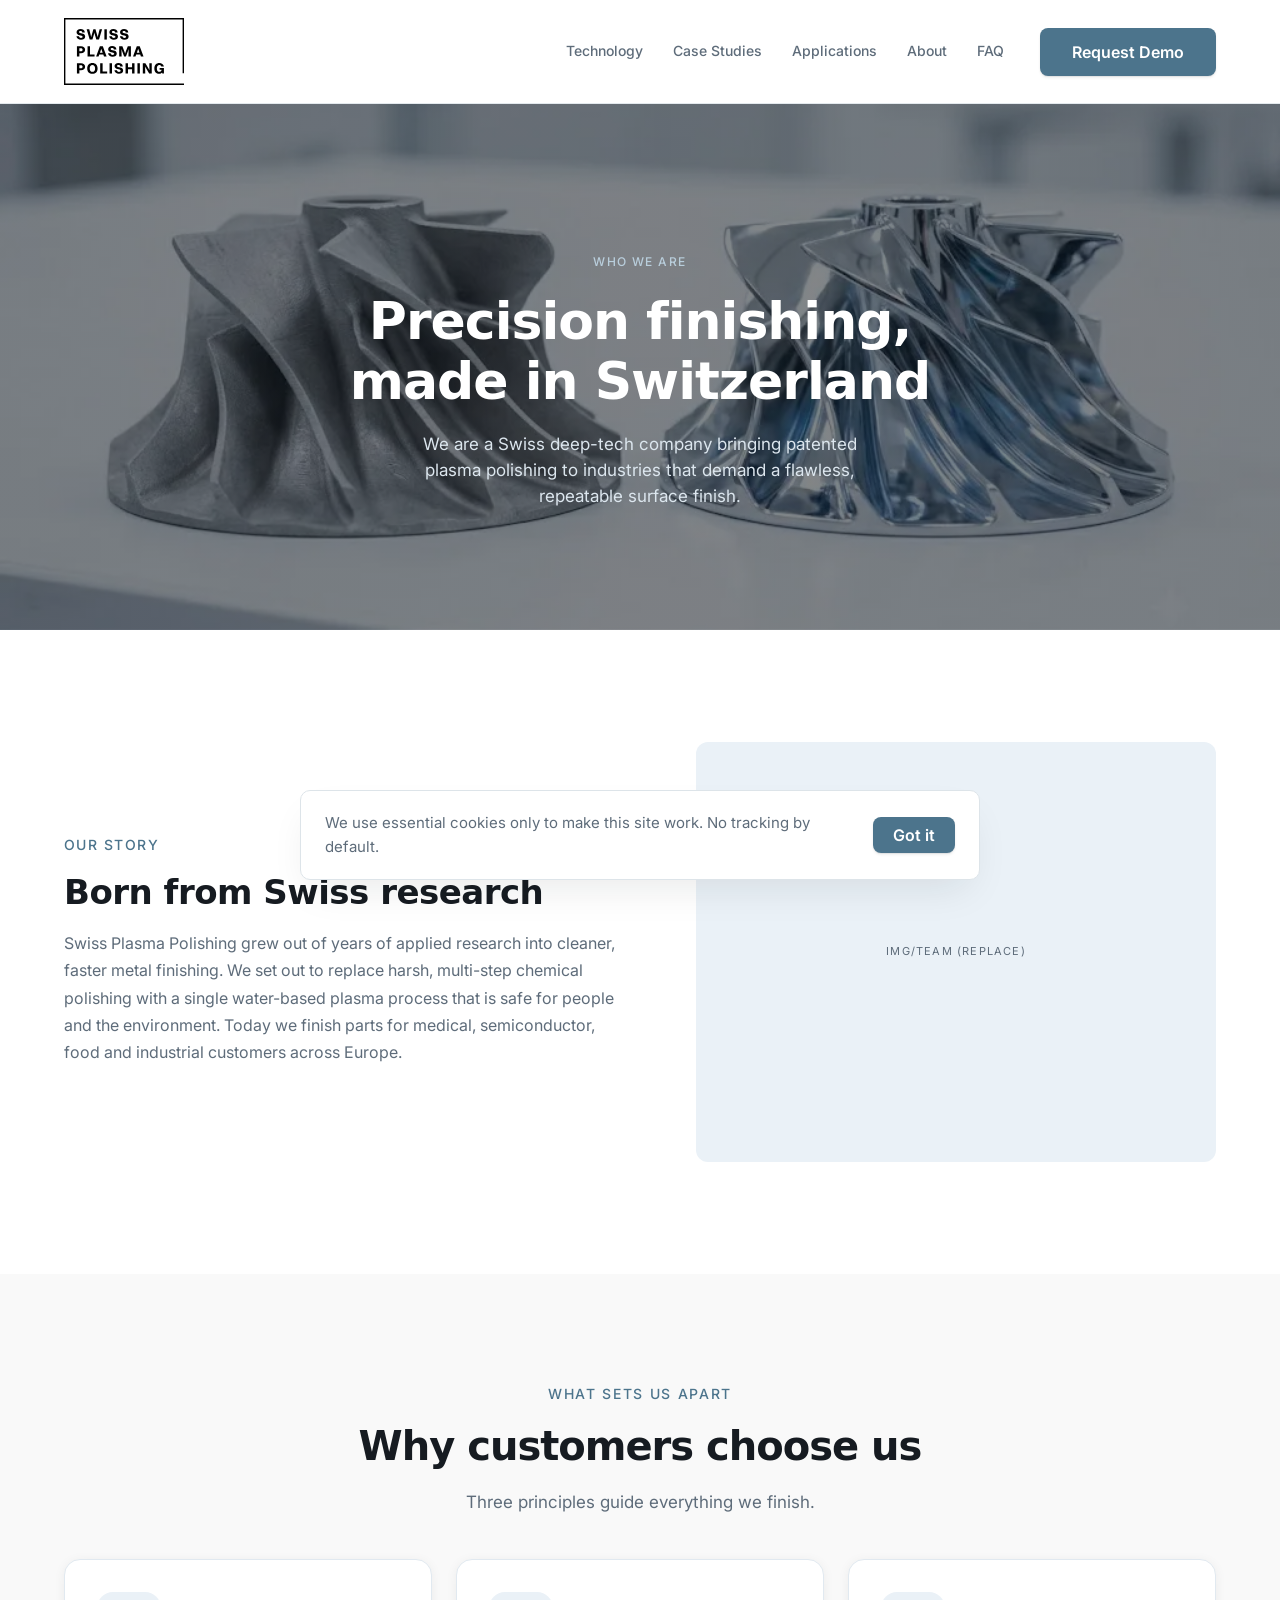
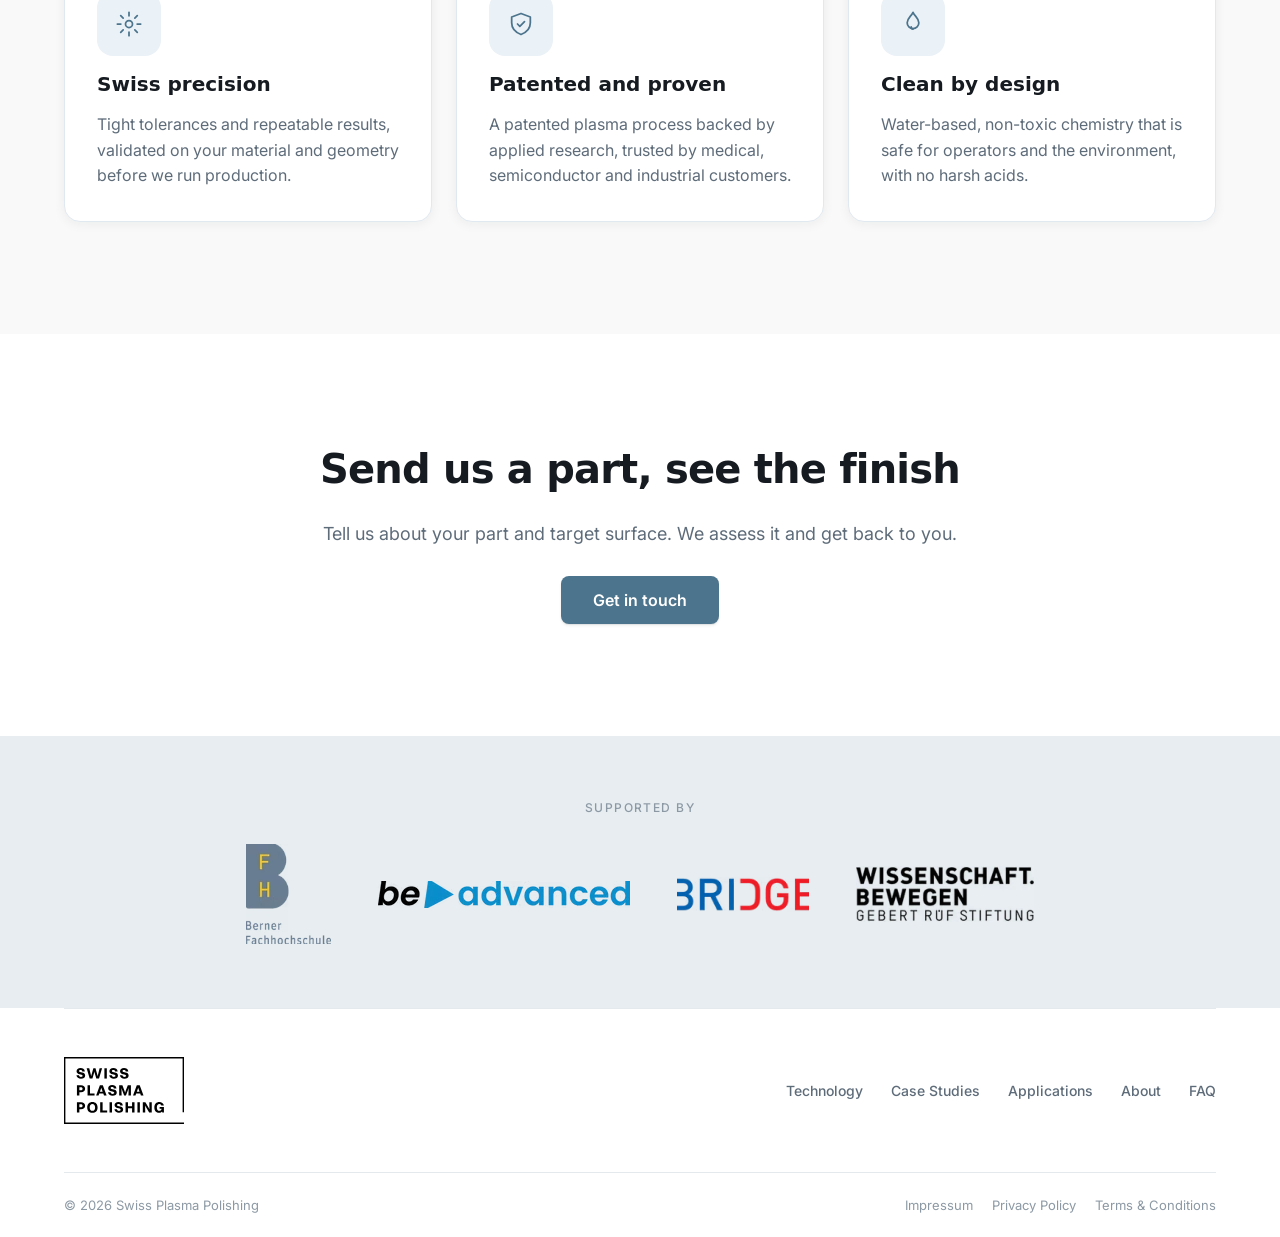
==== commit e1710f98: "Serve all images as WebP (2.5 MB -> 188 KB, -93%) Every PNG is re-encoded with cwebp (photos q82, pa" ====
--- a/about/index.html
+++ b/about/index.html
@@ -162,10 +162,10 @@
       <div class="container">
         <p class="partners__label mono-label">Supported by</p>
         <div class="partners__logos">
-          <img class="partner-logo" src="../assets/img/partner-bfh.png" alt="Berner Fachhochschule (BFH)" height="100">
-          <img class="partner-logo" src="../assets/img/partner-be-advanced.png" alt="be-advanced" height="27">
-          <img class="partner-logo" src="../assets/img/partner-bridge.png" alt="Bridge" height="42">
-          <img class="partner-logo" src="../assets/img/partner-gebert-ruf.png" alt="Gebert Rüf Stiftung" height="56">
+          <img class="partner-logo" src="../assets/img/partner-bfh.webp" alt="Berner Fachhochschule (BFH)" height="100">
+          <img class="partner-logo" src="../assets/img/partner-be-advanced.webp" alt="be-advanced" height="27">
+          <img class="partner-logo" src="../assets/img/partner-bridge.webp" alt="Bridge" height="42">
+          <img class="partner-logo" src="../assets/img/partner-gebert-ruf.webp" alt="Gebert Rüf Stiftung" height="56">
         </div>
       </div>
     </section>
--- a/assets/css/pages/about.css
+++ b/assets/css/pages/about.css
@@ -15,7 +15,7 @@
   /* Dark overlay (Figma rgba(16,21,26,0.52)) over the hero photo. */
   background-image:
     linear-gradient(rgba(16, 21, 26, 0.52), rgba(16, 21, 26, 0.52)),
-    url("../../img/about-hero.png");
+    url("../../img/about-hero.webp");
   background-size: cover;
   background-position: center;
   overflow: hidden;
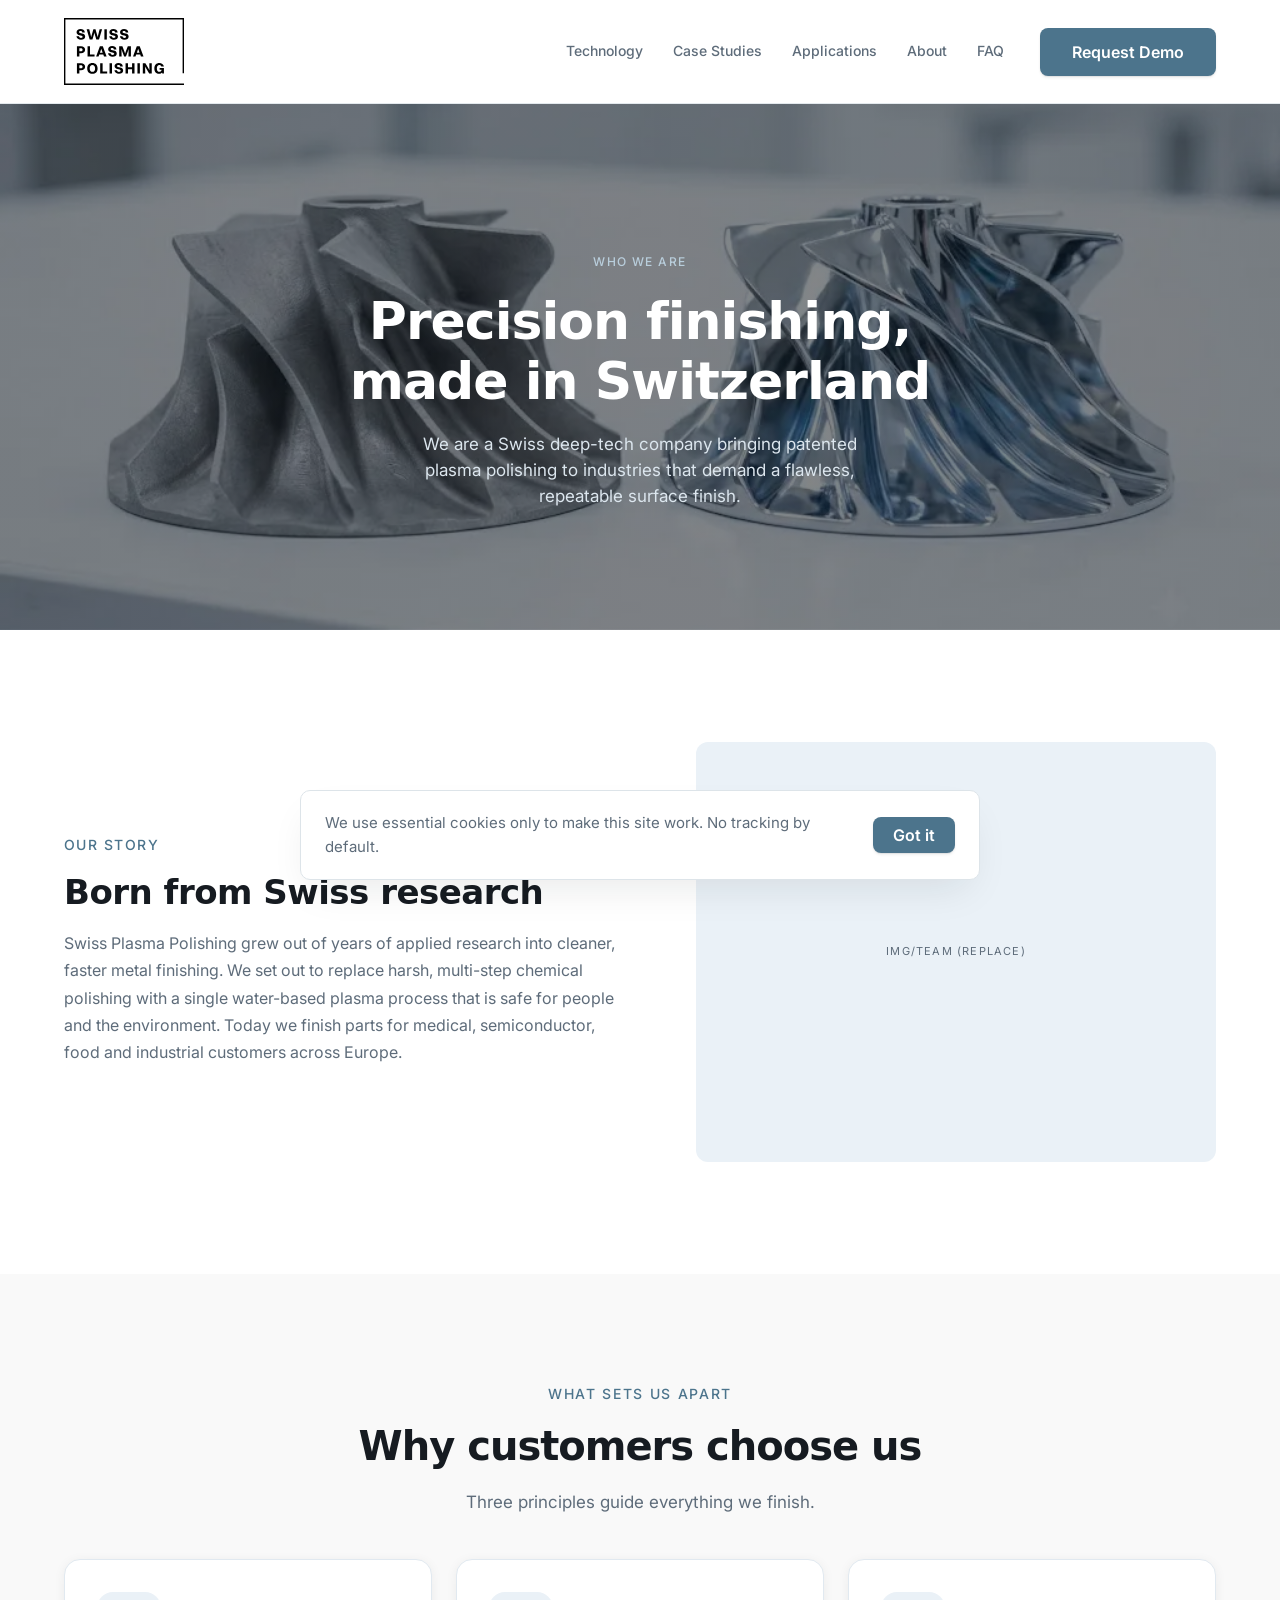
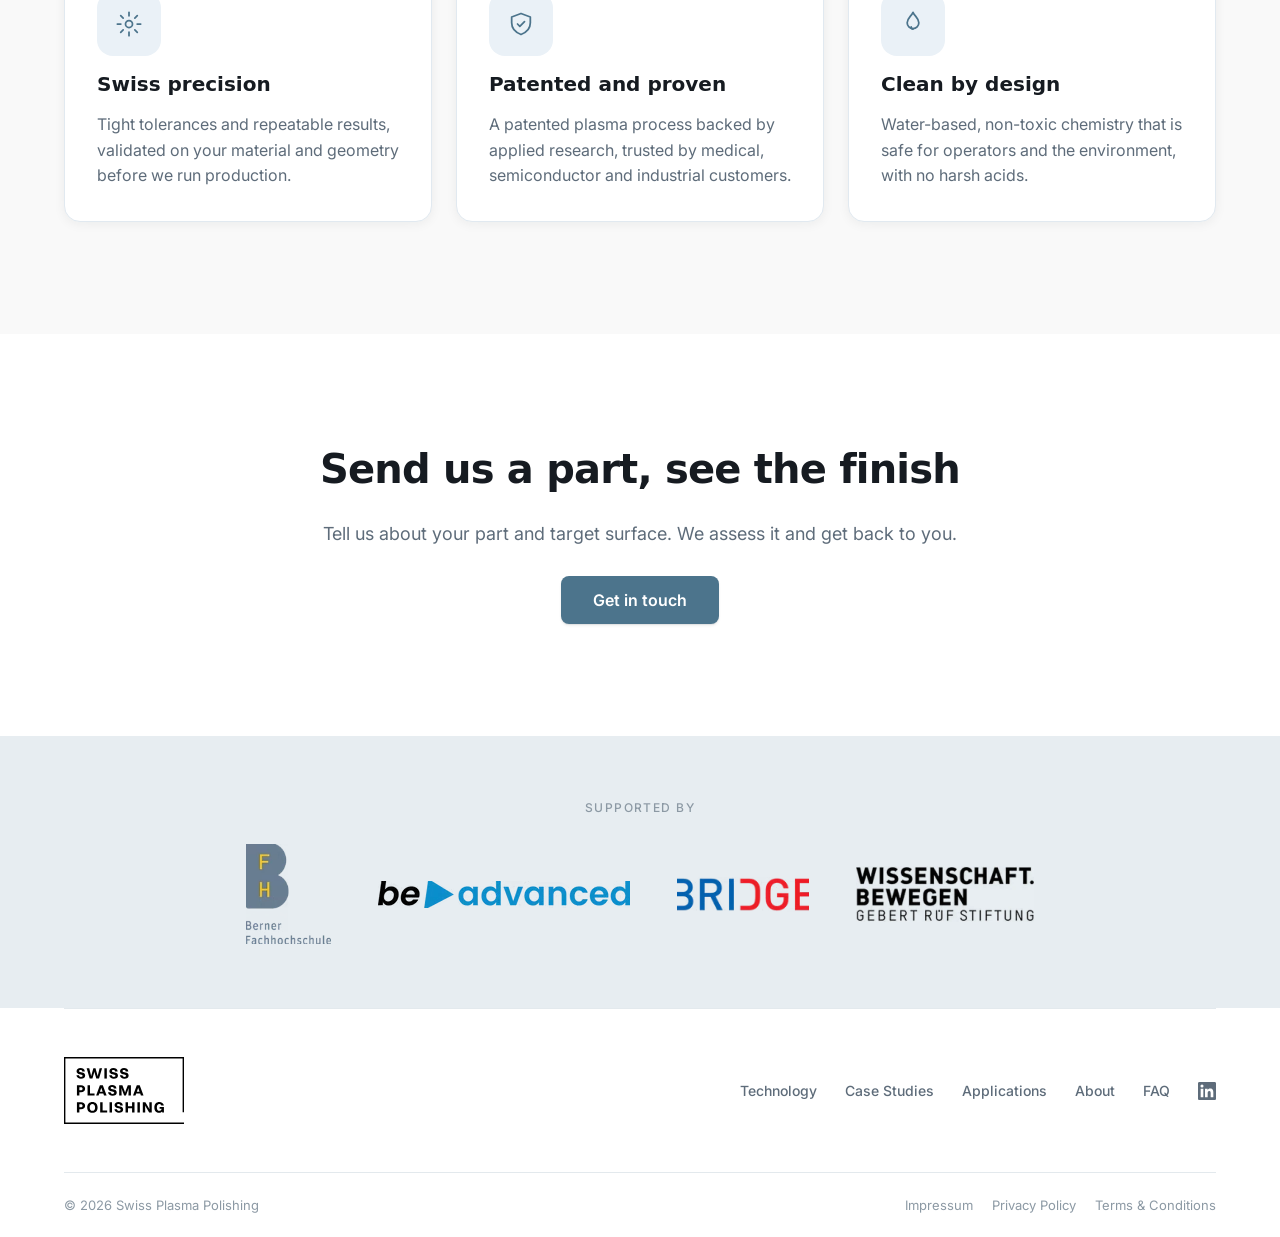
==== commit 66ed0464: "Match the new Figma section order plus a round of UX fixes The video section moves between Case Stud" ====
--- a/about/index.html
+++ b/about/index.html
@@ -27,7 +27,23 @@
 </head>
 <body>
 
+  <!--
+    PAGE MAP: About page (/about/). Sections: Header, Hero, Our story,
+    Why customers choose us (values cards), CTA band, Partners, Footer, Cookie banner.
+    Loads assets/css/pages/about.css on top of the shared tokens/base/components stylesheets.
+
+    EDITING NOTES:
+    - Header, footer and cookie banner are copied from index.html with ../ path prefixes.
+      There is NO templating: when the navigation changes, edit it by hand in ALL pages
+      (index.html, about, faq, impressum, privacy, terms) and in both header and footer.
+    - Hero photo is a CSS background on .about-hero in about.css, not an <img> here.
+      To swap it, change the background-image URL in that file.
+    - Story image is a placeholder slot (IMG/team) awaiting client photography.
+    - Values cards and the CTA band follow Figma frame 496:2.
+  -->
+
   <!-- ============================== Header ============================== -->
+  <!-- Shared header, keep in sync with index.html. Mobile toggle is wired in ../assets/js/main.js via #site-nav. -->
   <header class="site-header">
     <div class="container site-header__inner">
       <a class="site-header__logo" href="../index.html" aria-label="Swiss Plasma Polishing home">
@@ -53,6 +69,7 @@
 
   <main>
     <!-- ============================== Hero ============================== -->
+    <!-- The photo behind this hero is set in about.css (.about-hero background), not in this markup. -->
     <section class="about-hero" aria-labelledby="about-hero-title">
       <div class="container">
         <div class="about-hero__inner">
@@ -82,6 +99,9 @@
               we finish parts for medical, semiconductor, food and industrial customers across Europe.
             </p>
           </div>
+          <!-- Placeholder slot, the IMG/... (replace) label marks it. How to edit: when the client
+               sends the team photo, replace this div with an <img> (WebP, converted via
+               scripts/convert-images.sh at q82) and drop the img-placeholder classes. -->
           <div class="about-story__media img-placeholder">
             <span class="img-placeholder__label">IMG/team (replace)</span>
           </div>
@@ -90,6 +110,9 @@
     </section>
 
     <!-- ============================== Why customers choose us ============================== -->
+    <!-- Values cards per Figma frame 496:2. Each card reuses the shared .app-cell component
+         (components.css) with .about-card overrides in about.css. Icons are inline SVG that
+         inherit color via currentColor. How to edit: copy a whole <article> block to add a card. -->
     <section class="about-values section" aria-labelledby="about-values-title">
       <div class="container">
         <div class="section-head">
@@ -145,6 +168,7 @@
     </section>
 
     <!-- ============================== CTA band ============================== -->
+    <!-- CTA per Figma frame 496:2. Button points at the home contact form, there is no contact page. -->
     <section class="about-cta section" aria-labelledby="about-cta-title">
       <div class="container">
         <div class="about-cta__inner">
@@ -158,20 +182,31 @@
     </section>
 
     <!-- ============================== Partners ============================== -->
+    <!-- Same partners strip as index.html. Per-logo height attributes balance visual weight
+         (values from Figma), keep them when swapping files. Logos are WebP at q90. -->
     <section class="partners section" id="partners" aria-label="Supported by">
       <div class="container">
         <p class="partners__label mono-label">Supported by</p>
         <div class="partners__logos">
-          <img class="partner-logo" src="../assets/img/partner-bfh.webp" alt="Berner Fachhochschule (BFH)" height="100">
-          <img class="partner-logo" src="../assets/img/partner-be-advanced.webp" alt="be-advanced" height="27">
-          <img class="partner-logo" src="../assets/img/partner-bridge.webp" alt="Bridge" height="42">
-          <img class="partner-logo" src="../assets/img/partner-gebert-ruf.webp" alt="Gebert Rüf Stiftung" height="56">
+          <div class="partners__set">
+            <img class="partner-logo" src="../assets/img/partner-bfh.webp" alt="Berner Fachhochschule (BFH)" height="100">
+            <img class="partner-logo" src="../assets/img/partner-be-advanced.webp" alt="be-advanced" height="27">
+            <img class="partner-logo" src="../assets/img/partner-bridge.webp" alt="Bridge" height="42">
+            <img class="partner-logo" src="../assets/img/partner-gebert-ruf.webp" alt="Gebert Rüf Stiftung" height="56">
+          </div>
+          <div class="partners__set partners__set--clone" aria-hidden="true">
+            <img class="partner-logo" src="../assets/img/partner-bfh.webp" alt="Berner Fachhochschule (BFH)" height="100">
+            <img class="partner-logo" src="../assets/img/partner-be-advanced.webp" alt="be-advanced" height="27">
+            <img class="partner-logo" src="../assets/img/partner-bridge.webp" alt="Bridge" height="42">
+            <img class="partner-logo" src="../assets/img/partner-gebert-ruf.webp" alt="Gebert Rüf Stiftung" height="56">
+          </div>
         </div>
       </div>
     </section>
   </main>
 
   <!-- ============================== Footer ============================== -->
+  <!-- Shared footer, keep in sync with index.html. Footer nav mirrors the header nav, edit both together. -->
   <footer class="site-footer">
     <div class="container">
       <hr>
@@ -185,6 +220,9 @@
           <a href="../index.html#applications">Applications</a>
           <a href="../about/">About</a>
           <a href="../faq/">FAQ</a>
+          <a class="site-footer__linkedin" href="https://www.linkedin.com/company/swiss-plasma-polishing/" target="_blank" rel="noopener" aria-label="Swiss Plasma Polishing on LinkedIn">
+            <svg width="18" height="18" viewBox="0 0 24 24" fill="currentColor" aria-hidden="true"><path d="M20.45 20.45h-3.55v-5.57c0-1.33-.03-3.04-1.85-3.04-1.86 0-2.14 1.45-2.14 2.94v5.67H9.36V9h3.41v1.56h.05c.47-.9 1.63-1.85 3.36-1.85 3.59 0 4.26 2.37 4.26 5.45v6.29ZM5.34 7.43a2.06 2.06 0 1 1 0-4.12 2.06 2.06 0 0 1 0 4.12ZM7.11 20.45H3.56V9h3.55v11.45ZM22.22 0H1.77C.79 0 0 .77 0 1.72v20.55C0 23.23.79 24 1.77 24h20.45c.98 0 1.78-.77 1.78-1.73V1.72C24 .77 23.2 0 22.22 0Z"/></svg>
+          </a>
         </nav>
       </div>
       <hr>
@@ -200,6 +238,7 @@
   </footer>
 
   <!-- ============================== Cookie banner (essential-only) ============================== -->
+  <!-- Starts hidden; main.js unhides it unless localStorage key "spp-cookie-ack" is set. Keep the hidden attribute. -->
   <div class="cookie-banner" id="cookie-banner" role="dialog" aria-label="Cookie notice" hidden>
     <p class="cookie-banner__text">
       We use essential cookies only to make this site work. No tracking by default.
--- a/assets/css/tokens.css
+++ b/assets/css/tokens.css
@@ -1,13 +1,24 @@
-/* SPP design tokens. Generated from STYLE_GUIDE.md. */
+/* ==== SPP design tokens ====
+   Generated from STYLE_GUIDE.md. Single source of truth for colors,
+   typography, spacing, radius and shadows across the whole site.
+   Load order on every page: tokens.css first, then base.css, then
+   components.css, then the page stylesheet, so everything downstream
+   can rely on these custom properties.
+
+   How to edit: change values HERE and every page updates. Never hardcode
+   hex colors or px sizes in component or page CSS, reference a token.
+   Beware: using a token name that does not exist in this file is NOT an
+   error in CSS, the declaration silently computes to its initial value
+   (usually 0), so always copy names from this file. */
 
 :root {
-  /* Colors — text */
+  /* Colors - text */
   --text-primary: #161b21;
   --text-secondary: #5e6c7a;
   --text-muted: #9aa6b1;
   --text-on-dark: #ffffff;
 
-  /* Colors — accent (steel-blue) */
+  /* Colors - accent (steel-blue) */
   --accent: #4c748c;
   --accent-hover: #3f6478;
   --accent-active: #365668;
@@ -16,15 +27,15 @@
   --accent-light: #d3e2ee;
   --accent-soft: #eaf1f7;
 
-  /* Colors — backgrounds */
+  /* Colors - backgrounds */
   --bg-page: #ffffff;
   --bg-surface: #eaf1f7;
   --bg-emphasis: #d3e2ee;
 
-  /* Colors — backgrounds (extra surface tint used in Figma) */
+  /* Colors - backgrounds (extra surface tint used in Figma) */
   --bg-surface-2: #e7edf1; /* partners, media placeholders */
 
-  /* Colors — borders */
+  /* Colors - borders */
   --border-subtle: #eef2f5;
   --border: #dde4e9;
   --border-strong: #d2dbe1;
@@ -33,7 +44,7 @@
   --border-check: #b3bfc8;  /* checkbox */
   --placeholder: #9aa4ae;   /* input placeholder */
 
-  /* Colors — status (reserved) */
+  /* Colors - status (reserved) */
   --success: #3d7350;
   --warning: #cc8a1f;
   --danger: #b04438;
@@ -42,7 +53,11 @@
   --font-display: "Switzer", "Manrope", system-ui, sans-serif;
   --font-body: "Inter", system-ui, sans-serif;
 
-  /* Type scale (px values; convert to rem in component CSS if preferred) */
+  /* Type scale (px values; convert to rem in component CSS if preferred).
+     The --type-mono-* names are historical: IBM Plex Mono was removed
+     sitewide, these sizes now render in Inter (see .mono-label and
+     .img-placeholder__label in base.css). Keep the names so existing
+     rules keep resolving. */
   --type-display: 60px;
   --type-h1: 50px;
   --type-h2: 52px;
@@ -59,7 +74,13 @@
   --type-ui: 14px;
   --type-button: 16px;
 
-  /* Spacing scale, multiples of 4 */
+  /* Spacing scale, multiples of 4.
+     NAMING GOTCHA: names run 1..10, then jump to 12,14,16,18,20,24,26,28,
+     and above --space-10 the px value is NOT name*4. Examples: --space-14
+     is 64px, --space-16 is 72px, --space-18 is 80px, --space-28 is 120px.
+     Always copy an existing name from this list; a token that is not
+     defined here (say --space-15) silently resolves to 0, there is no
+     error or console warning. */
   --space-1: 4px;
   --space-2: 8px;
   --space-3: 12px;
@@ -100,7 +121,11 @@
 /* Container helper.
    content-box so max-width applies to the CONTENT (1200px), with the horizontal
    padding sitting OUTSIDE it. At a 1440 viewport this yields exactly 1200px of
-   content with 120px gutters, matching the Figma frame. */
+   content with 120px gutters, matching the Figma frame.
+   WARNING: the global reset in base.css makes everything else border-box.
+   Do not "fix" this rule back to border-box, the gutters would then eat
+   into the 1200px and every section on the site would render narrower
+   than the Figma 1200 grid. */
 .container {
   box-sizing: content-box;
   max-width: var(--container-max);
@@ -108,7 +133,9 @@
   padding-inline: clamp(20px, 5vw, var(--space-28));
 }
 
-/* Section base spacing */
+/* Section base spacing. Default vertical rhythm for top-level page
+   sections, stepped down for tablet and phone below. Prefer overriding
+   per page in assets/css/pages/*.css rather than editing these. */
 .section {
   padding-block: var(--space-26);
 }
@@ -119,7 +146,8 @@
   .section { padding-block: var(--space-10); }
 }
 
-/* Focus ring */
+/* Focus ring. Keyboard-only (:focus-visible) outline shared by every
+   interactive element sitewide, kept for accessibility. */
 :where(a, button, input, textarea, select):focus-visible {
   outline: 2px solid var(--accent);
   outline-offset: 3px;
--- a/assets/css/base.css
+++ b/assets/css/base.css
@@ -1,4 +1,13 @@
-/* SPP base styles: reset, typography, layout primitives. */
+/* ==== SPP base styles ====
+   Sitewide primitives, loaded on every page after tokens.css and before
+   components.css. Blocks in this file, top to bottom: reset, typography
+   primitives, buttons, section heading block, image placeholder,
+   utilities, responsive heading scale, motion.
+
+   Two-font system: Switzer (Fontshare CDN) for headings only, via
+   .display / .h1-.h6 / .card-title; Inter (Google Fonts) for everything
+   else, inherited from body. IBM Plex Mono was deliberately removed
+   sitewide by the designer, never reintroduce it. */
 
 /* ---- Reset ---- */
 *,
@@ -12,7 +21,9 @@
 html {
   -webkit-text-size-adjust: 100%;
   scroll-behavior: smooth;
-  scroll-padding-top: 103px; /* sticky header height */
+  scroll-padding-top: 103px; /* sticky header height: keeps smooth anchor
+     scrolls from landing under the fixed bar. If the header height changes
+     in components.css, update this value (and :target below) to match. */
 }
 
 body {
@@ -59,10 +70,16 @@
   list-style: none;
 }
 
+/* Extra anchor offset, slightly larger than the 103px header for
+   breathing room when a section is jumped to by fragment link. */
 :target {
   scroll-margin-top: 120px;
 }
 
+/* Reduced motion: disable smooth scrolling and collapse all animation and
+   transition times to near zero. The motion block at the bottom of this
+   file is additionally gated behind no-preference, this rule is the
+   belt-and-braces catch-all for everything else. */
 @media (prefers-reduced-motion: reduce) {
   html {
     scroll-behavior: auto;
@@ -78,7 +95,9 @@
 
 /* ---- Typography primitives ---- */
 /* Headings use Switzer. Semibold (600) for display + section titles,
-   Medium (500) for card titles. */
+   Medium (500) for card titles. These classes are the ONLY place Switzer
+   is applied; all other text inherits Inter from body. Sizes come from
+   the --type-* tokens in tokens.css, edit them there. */
 .display {
   font-family: var(--font-display);
   font-weight: 600;
@@ -176,7 +195,10 @@
   color: var(--accent);
 }
 
-/* Small uppercase label (CASE STUDIES, SUPPORTED BY, chips). Inter. */
+/* Small uppercase label (CASE STUDIES, SUPPORTED BY, chips). Inter.
+   The class NAME is historical: it was IBM Plex Mono before mono was
+   removed sitewide. It renders Inter now. Keep the name so existing
+   markup keeps working, and never point it back at a mono font. */
 .mono-label {
   font-family: var(--font-body);
   font-weight: 500;
@@ -187,7 +209,10 @@
   color: var(--text-muted);
 }
 
-/* ---- Buttons ---- */
+/* ---- Buttons ----
+   .btn is the shared shell; combine with .btn--primary or .btn--secondary
+   (and optionally .btn--block). Disabled styling responds to both the
+   [disabled] attribute and aria-disabled="true". */
 .btn {
   display: inline-flex;
   align-items: center;
@@ -266,7 +291,13 @@
   margin-inline: 0;
 }
 
-/* ---- Image placeholder (until client supplies real photos) ---- */
+/* ---- Image placeholder (until client supplies real photos) ----
+   Convention: a striped block with an "IMG/... (replace)" label marks a
+   slot awaiting real photography (current images are Figma exports). To
+   swap in a real photo, replace the placeholder element in the HTML with
+   an <img> (WebP, run through scripts/convert-images.sh) and remove the
+   __label span. Leave these rules in place while any slot still uses
+   the placeholder. */
 .img-placeholder {
   position: relative;
   display: flex;
@@ -295,7 +326,10 @@
   border-radius: var(--radius-md);
 }
 
-/* ---- Utilities ---- */
+/* ---- Utilities ----
+   .visually-hidden keeps text available to screen readers while hiding
+   it visually. Currently unused in the markup; kept for icon-only
+   controls or skip links when they are added. */
 .visually-hidden {
   position: absolute;
   width: 1px;
@@ -308,7 +342,9 @@
   border: 0;
 }
 
-/* Responsive heading scale */
+/* Responsive heading scale. Desktop sizes come from tokens.css; these
+   phone overrides are hand-tuned here, so a token change alone will not
+   move headings below 768px. */
 @media (max-width: 768px) {
   .display { font-size: clamp(34px, 9vw, 42px); letter-spacing: -1px; }
   .h1 { font-size: clamp(30px, 8vw, 36px); }
@@ -321,7 +357,12 @@
    Subtle and cheap (opacity/transform only). Everything sits behind
    prefers-reduced-motion: no-preference, so reduced-motion users see
    the page fully static and nothing is ever hidden without JS
-   (.reveal is added by main.js before first paint). */
+   (.reveal is added by main.js before first paint).
+   No-JS guarantee: because ONLY main.js adds .reveal, a broken or
+   blocked script means no element ever gets the hidden start state,
+   the page just renders without the effect. Per-element stagger comes
+   from the --reveal-delay custom property, set inline in the HTML
+   (e.g. style="--reveal-delay: 120ms"). */
 @media (prefers-reduced-motion: no-preference) {
   /* Hero entrance: eyebrow, headline, subhead, CTAs rise in sequence. */
   .hero__copy-wrap > * {
--- a/assets/css/components.css
+++ b/assets/css/components.css
@@ -1,8 +1,43 @@
-/* SPP components: header, sections, footer. Layout values mirror the Figma "SPP — Home" frame. */
+/* ============================================================
+   components.css - shared components and page sections
+   ============================================================
+   Every section that appears across the site lives in this file.
+   Design tokens (colors, spacing, type scale) come from tokens.css;
+   element resets and primitives (.container, .section, buttons,
+   .eyebrow, .section-head) live in base.css; page-only styles live
+   in assets/css/pages/ (one file per page). No build step: pushing to
+   main redeploys the live site via GitHub Pages in about a minute.
+
+   Fonts: Switzer for headings (var(--font-display)), Inter for
+   everything else (var(--font-body)). IBM Plex Mono was removed
+   sitewide by the designer, never reintroduce it.
+
+   Table of contents (in file order):
+     1. Header (sticky bar + mobile nav)
+     2. Hero (capped 1440px composition + photo overlay)
+     3. Technology (alternating rows + before/after slider)
+     4. Case Studies spotlight (accordion + crossfading photo)
+     5. Applications (white cards + materials pills)
+     6. Contact (details, map, form card, custom checkbox)
+     7. Partners (logo strip)
+     8. Footer
+     9. Cookie banner
+
+   Interactive behavior (nav toggle, slider drag, accordion, form
+   tabs and submit, cookie dismiss) is in assets/js/main.js; the CSS
+   here only reacts to the attributes and custom properties that
+   script sets (data-open, aria-expanded, aria-selected, data-state,
+   --pos, [hidden]).
+
+   Layout values mirror the Figma "SPP - Home" frame. */
 
 /* ============================================================
    Header
-   ============================================================ */
+   ============================================================
+   Sticky top bar, identical markup on every page. How to edit:
+   nav links are plain HTML inside <header> on EVERY page, so a
+   nav change must be repeated across all pages (no includes,
+   there is no build step). */
 .site-header {
   position: sticky;
   top: 0;
@@ -15,8 +50,12 @@
   align-items: center;
   justify-content: space-between;
   gap: var(--space-9);
-  /* No min-height: .container is content-box, so 103px would ADD to the
-     18px paddings. Logo 67px + 2x18px = exactly Figma's 103px header. */
+  /* No min-height ON PURPOSE: .container is content-box, so a 103px
+     min-height would ADD to the 18px paddings and inflate the bar (this
+     bug shipped once, do not reintroduce it). The height comes out of
+     the content: 67px logo + 2x18px padding = exactly Figma's 103px.
+     The mobile nav dropdown below pins itself at inset 103px to match,
+     keep the two in sync if the header height ever changes. */
   padding-block: 18px;
 }
 .site-header__logo {
@@ -45,7 +84,9 @@
   color: var(--accent);
 }
 
-/* Mobile nav toggle */
+/* Mobile nav toggle: hamburger drawn from one span plus its two pseudo
+   elements. main.js flips data-open on .site-nav and aria-expanded on
+   this button; the dropdown styling lives in the 1024px block below. */
 .nav-toggle {
   display: none;
   width: 44px;
@@ -72,7 +113,7 @@
   .nav-toggle { display: inline-flex; }
   .site-nav {
     position: absolute;
-    inset: 103px 0 auto 0;
+    inset: 103px 0 auto 0; /* 103px = header height, see the header note above */
     flex-direction: column;
     align-items: stretch;
     gap: var(--space-5);
@@ -101,7 +142,11 @@
 
 /* ============================================================
    Hero
-   ============================================================ */
+   ============================================================
+   Two-column grid: copy on the left, full-height photo on the
+   right. The photo is a Figma placeholder export (marked with the
+   IMG/... (replace) convention in index.html), swap the <img>
+   there when the client sends real photography. */
 .hero {
   /* Figma: white page with a soft steel-blue wash from the bottom-left. */
   background-color: var(--bg-page);
@@ -194,7 +239,9 @@
   height: 100%;
   object-fit: cover;
 }
-/* Figma 451:212: dark bottom gradient over the hero photo. */
+/* Figma 451:212: dark bottom gradient over the hero photo. It lives on
+   ::after (not baked into the image), so it survives a photo swap, keep
+   it when replacing the placeholder. */
 .hero__media::after {
   content: "";
   position: absolute;
@@ -219,7 +266,11 @@
 
 /* ============================================================
    Technology
-   ============================================================ */
+   ============================================================
+   Alternating text/media rows (.tech-row, .tech-row--reverse
+   flips the columns) plus the before/after slider further down.
+   Row copy lives in index.html; media slots are placeholder
+   Figma exports until real photos arrive. */
 .technology {
   background: var(--bg-page);
 }
@@ -306,7 +357,11 @@
   margin-top: var(--space-2);
 }
 
-/* Before / after comparison slider (Figma 465:12), draggable via --pos. */
+/* Before / after comparison slider (Figma 465:12), draggable via --pos.
+   The whole widget is driven by the --pos custom property (a percentage,
+   default 50%): main.js updates it on pointer drag and on arrow keys via
+   the handle. The divider and handle sit at left: var(--pos), and the
+   before layer is revealed by the clip-path below, nothing else moves. */
 .ba-slider {
   position: relative;
   height: 400px;
@@ -330,12 +385,14 @@
   object-fit: cover;
   pointer-events: none;
 }
+/* Clip the before layer to everything left of the handle position. */
 .ba-slider__layer--before {
   clip-path: inset(0 calc(100% - var(--pos)) 0 0);
 }
 /* Placeholder treatment until the client sends a true before/after pair:
    the same photo is used on both sides (as in Figma), so the "before" side
-   is desaturated to make the comparison visible while dragging. */
+   is desaturated to make the comparison visible while dragging. DELETE this
+   filter rule once real before and after photos are in place. */
 .ba-slider__layer--before img {
   filter: grayscale(0.9) brightness(0.95) contrast(0.92);
 }
@@ -389,12 +446,49 @@
     gap: var(--space-9);
     margin-top: var(--space-12);
   }
-  .tech-row--reverse .tech-row__media { order: 0; }
+  /* Stacked rows always show the image FIRST, then the text (designer's
+     call for mobile), regardless of the desktop DOM/visual order. */
+  .tech-row__media { order: -1; }
 }
 
 /* ============================================================
-   Case Studies — Split Spotlight
-   ============================================================ */
+   Video (YouTube embed)
+   ============================================================
+   The YouTube player is embedded directly in index.html (client wants
+   the video visible right away, no facade). This block only frames it:
+   a 16:9 slot at content width with the shared media border and radius.
+   Change the video by editing the iframe src in index.html. */
+.video-section {
+  background: var(--bg-page);
+}
+.video-embed {
+  position: relative;
+  margin-top: var(--space-12); /* 56px, heading-to-video gap from Figma */
+  aspect-ratio: 16 / 9; /* 1200x675 at full content width */
+  background: var(--bg-surface);
+  border: 1px solid var(--border-strong);
+  border-radius: var(--radius-2xl);
+  overflow: hidden;
+}
+.video-embed iframe {
+  position: absolute;
+  inset: 0;
+  width: 100%;
+  height: 100%;
+  border: 0;
+}
+
+/* ============================================================
+   Case Studies - Split Spotlight
+   ============================================================
+   Accordion of case rows (one open at a time) next to one large
+   photo. main.js sets aria-expanded on the active .case-item and
+   swaps the photo from that row's data-image attribute; ALL of
+   the expanded-card styling below keys off aria-expanded, there
+   is no separate "active" class. How to add a case study: add a
+   .case-item row in index.html (with data-image), main.js picks
+   it up automatically; 4 of 5 case study pages still carry
+   [Placeholder] copy awaiting client text. */
 .spotlight {
   display: grid;
   grid-template-columns: 1fr 1fr;
@@ -412,6 +506,9 @@
   object-fit: cover;
 }
 .spotlight__image img {
+  /* Crossfade when the active case changes: main.js drops opacity to 0,
+     waits these 180ms, swaps src, then restores opacity. Keep the JS
+     timeout and this duration in sync. */
   transition: opacity 180ms ease; /* crossfade when the active case changes */
 }
 .spotlight__panel {
@@ -479,6 +576,7 @@
   flex-shrink: 0;
   transition: transform 150ms ease;
 }
+/* Expanded card: white surface lifted off the gray panel. */
 .case-item[aria-expanded="true"] {
   background: #fff;
   border: 1px solid var(--border);
@@ -488,7 +586,10 @@
 .case-item[aria-expanded="true"] .case-item__head {
   padding: var(--space-6) var(--space-6) 0; /* Figma card: p-24 */
 }
-/* Figma renders no arrow on collapsed rows (empty icon slot). */
+/* Figma renders no arrow on collapsed rows (empty icon slot), and the
+   expanded card hides it too (rule further down), so the arrow markup is
+   currently never visible; it stays in the HTML in case the design
+   changes its mind. */
 .case-item:not([aria-expanded="true"]) .case-item__arrow {
   display: none;
 }
@@ -515,7 +616,9 @@
 
 /* ============================================================
    Applications
-   ============================================================ */
+   ============================================================
+   2x2 grid of white numbered cards plus the materials pill
+   strip. Card copy is edited directly in index.html. */
 .applications {
   background: var(--bg-page);
   border-top: 1px solid #ededed; /* Figma 473:2 */
@@ -526,6 +629,10 @@
   gap: var(--space-6);
   margin-top: 60px; /* Figma: heading-to-grid gap */
 }
+/* White card on the white page, defined by border + soft shadow. All four
+   cards share this shadow ON PURPOSE: the Figma file misses it on the
+   second card, that is a Figma omission, not a design cue, do not remove
+   it from one card to "match". */
 .app-cell {
   background: #fff;
   border: 1px solid var(--border-card);
@@ -596,12 +703,20 @@
 
 /* ============================================================
    Contact
-   ============================================================ */
+   ============================================================
+   Details column (icon rows + map) next to the tabbed form card.
+   The form is NOT wired to a backend yet: main.js intercepts
+   submit and shows the thank-you state only. The endpoint
+   (Formspree or Web3Forms) is a pending client decision; wire it
+   in main.js when decided, nothing here needs to change. */
 .contact {
   background: var(--bg-page);
   padding-block: 110px; /* Figma 451:375: py-110, not the shared 112 */
 }
-/* Scoped heading overrides (Figma contact heading differs from other sections). */
+/* Scoped heading overrides (Figma contact heading differs from other
+   sections): 48px title instead of the shared h2 size, and the intro is
+   capped at 460px specifically so it wraps to two lines. These are
+   deliberate, do not normalize them to the shared section-head styles. */
 .contact .section-head {
   gap: 14px;
 }
@@ -651,13 +766,16 @@
   font-size: 12px;
   letter-spacing: normal;
   text-transform: uppercase;
+  /* Verbatim Figma value. This warm gray (and #2a2622 below) sits OUTSIDE
+     the token palette on purpose: the tokens are cool steel grays, the
+     contact details are warm by design, do not swap in a token. */
   color: #635f5b; /* verbatim Figma value */
 }
 .contact-detail__value {
   font-family: var(--font-body);
   font-weight: 500;
   font-size: 18px;
-  color: #2a2622; /* verbatim Figma value */
+  color: #2a2622; /* verbatim Figma value, warm near-black, outside the token palette on purpose */
 }
 .contact__map {
   position: relative;
@@ -685,6 +803,9 @@
   flex-direction: column;
   gap: var(--space-5);
 }
+/* Contact / Request-a-quote tab switch. main.js moves aria-selected
+   between the two buttons and flips the hidden attribute on the matching
+   .form-body panels (linked via aria-controls). */
 .form-toggle {
   display: grid;
   grid-template-columns: 1fr 1fr;
@@ -774,7 +895,21 @@
   flex-shrink: 0;
 }
 
+/* Small screens: the 40px card padding is too heavy, step it down so the
+   fields keep a usable width on narrow phones. Everything else in the
+   form already stacks (field rows collapse to one column below). */
+@media (max-width: 768px) {
+  .form-card {
+    padding: var(--space-7); /* 28px */
+  }
+}
 @media (max-width: 480px) {
+  .form-card {
+    padding: var(--space-5); /* 20px */
+  }
+  .form-toggle__btn {
+    font-size: 13px; /* both tab labels fit side by side on ~320px screens */
+  }
   .field-row {
     grid-template-columns: 1fr;
   }
@@ -818,6 +953,9 @@
   outline: none;
   border-color: var(--accent);
 }
+/* Consent checkbox: native appearance is removed and the box plus tick
+   are drawn in CSS (the checked ::after below is the checkmark), so it
+   matches Figma exactly across browsers. */
 .check {
   display: flex;
   align-items: center;
@@ -859,6 +997,9 @@
   text-decoration: underline;
   text-underline-offset: 2px;
 }
+/* Post-submit thank-you state. There is no backend yet: main.js prevents
+   the default submit and sets data-state="success" on the card, which
+   hides the form and shows this block via the two rules below. */
 .form-card__success {
   display: none;
   flex-direction: column;
@@ -879,7 +1020,10 @@
 
 /* ============================================================
    Partners
-   ============================================================ */
+   ============================================================
+   Centered logo strip. Logos are WebP placeholders converted at
+   q90 by scripts/convert-images.sh; add a new partner by adding
+   an <img class="partner-logo"> in the HTML. */
 .partners {
   background: var(--bg-surface-2);
   text-align: center;
@@ -887,7 +1031,9 @@
 }
 .partners__label {
   display: block;
-  /* Inter, not mono (overrides the .mono-label class on the same element). */
+  /* Inter, not mono, BY DESIGN: this overrides the historical .mono-label
+     class still on the element. IBM Plex Mono was removed sitewide, do
+     not bring it back here. */
   font-family: var(--font-body);
   font-weight: 500;
   font-size: 12px;
@@ -895,27 +1041,66 @@
   text-transform: uppercase;
   color: #8c99a4;
 }
+/* The logos live in two identical .partners__set groups (the second is an
+   aria-hidden clone in the HTML). On desktop only the first set shows, as
+   a centered wrapping row. On phones both sets render side by side and
+   animate rightwards forever, a seamless marquee: each set slides by its
+   own full width, so when the loop restarts the clone stands exactly
+   where the original began. */
 .partners__logos {
+  display: flex;
+  justify-content: center;
+  margin-top: var(--space-7);
+}
+.partners__set {
   display: flex;
   flex-wrap: wrap;
   align-items: center;
   justify-content: center;
   gap: 16px 47px;
-  margin-top: var(--space-7);
+}
+.partners__set--clone {
+  display: none;
+}
+@media (max-width: 768px) and (prefers-reduced-motion: no-preference) {
+  .partners__logos {
+    justify-content: flex-start;
+    overflow: hidden;
+  }
+  .partners__set {
+    flex-wrap: nowrap;
+    flex-shrink: 0;
+    min-width: max-content;
+    gap: 40px;
+    padding-right: 40px; /* keeps the gap across the loop seam */
+    animation: partners-marquee 22s linear infinite;
+  }
+  .partners__set--clone {
+    display: flex;
+  }
+  @keyframes partners-marquee {
+    from { transform: translateX(-100%); }
+    to { transform: translateX(0); }
+  }
 }
 .partner-logo {
   width: auto;
   object-fit: contain;
 }
 .partner-logo[src*="partner-bridge"] {
-  height: 34.65px; /* Figma 482:1247: 132x34.65 */
+  height: 34.65px; /* Figma 482:1247: exact 132x34.65 export, do not round */
 }
 
 /* ============================================================
    Footer
-   ============================================================ */
+   ============================================================
+   Same repeat-per-page caveat as the header: footer nav and
+   legal links are plain HTML on every page, edit all pages
+   together. */
 .site-footer {
   background: var(--bg-page);
+  /* 24px is the designer's explicit choice. Figma says 40, do not "fix"
+     it back to match the file. */
   padding-bottom: var(--space-6); /* 24px */
 }
 .site-footer hr {
@@ -933,11 +1118,22 @@
 .site-footer__nav {
   display: flex;
   flex-wrap: wrap;
+  align-items: center; /* keeps the LinkedIn icon on the text baseline row */
   gap: 12px 28px;
   font-family: var(--font-body);
   font-weight: 500;
   font-size: var(--type-ui);
   color: var(--text-secondary);
+}
+/* LinkedIn icon, last item in the footer nav on every page. */
+.site-footer__linkedin {
+  display: inline-flex;
+  align-items: center;
+  color: var(--text-secondary);
+  transition: color 150ms ease;
+}
+.site-footer__linkedin:hover {
+  color: var(--accent);
 }
 .site-footer__nav a:hover { color: var(--accent); }
 .site-footer__bottom {
@@ -968,7 +1164,11 @@
 
 /* ============================================================
    Cookie banner
-   ============================================================ */
+   ============================================================
+   Fixed pill centered above the bottom edge. It ships with the
+   hidden attribute in the HTML; main.js reveals it only when no
+   consent flag is in localStorage and hides it again on accept.
+   The [hidden] rule below is what actually removes it. */
 .cookie-banner {
   position: fixed;
   left: 50%;
--- a/assets/css/pages/about.css
+++ b/assets/css/pages/about.css
@@ -1,8 +1,16 @@
-/* About page ("SPP — Who we are"). Only styles not covered by shared classes.
-   All classes prefixed with `about-` to avoid collisions. */
-
-/* ============================================================
-   Hero — background photo with a dark overlay + white text
+/* ============================================================
+   about.css - page styles for /about/ (Figma frame "SPP - Who we are").
+   Loads after tokens.css, base.css and components.css: the header,
+   footer, .container, .section, .section-head, .eyebrow, .h2, .btn
+   and the .img-placeholder slot all come from those shared files.
+   Only styles not covered by shared classes live here. All classes
+   prefixed with `about-` to avoid collisions.
+   Page map: hero (photo background) > story (text + image slot) >
+   values (3 cards on grey) > CTA band. Copy lives in about/index.html.
+   ============================================================ */
+
+/* ============================================================
+   Hero - background photo with a dark overlay + white text
    ============================================================ */
 .about-hero {
   position: relative;
@@ -12,7 +20,14 @@
   /* Figma: pt 150px (clears the 103px sticky header), pb 120px. */
   padding-top: 150px;
   padding-bottom: var(--space-28); /* 120px */
-  /* Dark overlay (Figma rgba(16,21,26,0.52)) over the hero photo. */
+  /* Hero photo is a CSS background, not an <img>, so it has no
+     IMG/... (replace) label in the HTML; this url() IS the swap point.
+     The dark overlay (Figma rgba(16,21,26,0.52)) is baked into the
+     stack as a flat gradient layer so the white text stays readable,
+     keep it in front of whatever photo goes in.
+     How to edit: when the real photo arrives, convert it with
+     scripts/convert-images.sh (photos are WebP q82) and overwrite
+     assets/img/about-hero.webp, or point the url() at the new file. */
   background-image:
     linear-gradient(rgba(16, 21, 26, 0.52), rgba(16, 21, 26, 0.52)),
     url("../../img/about-hero.webp");
@@ -58,7 +73,7 @@
 }
 
 /* ============================================================
-   Story — text left, image placeholder right
+   Story - text left, image placeholder right
    ============================================================ */
 .about-story {
   background: var(--bg-page);
@@ -94,7 +109,13 @@
   width: 520px;
   height: 420px;
   border-radius: var(--radius-2xl); /* 12px */
-  /* Figma 496:25: flat light-blue slot, no border, plain mono label. */
+  /* Figma 496:25: flat light-blue slot, no border, plain label.
+     Deliberately overrides the shared .img-placeholder look from
+     base.css (striped background + hairline border): this page uses a
+     flat --bg-surface fill to mirror Figma, so do not "restore" the
+     border. How to edit: when the client photo arrives, replace the
+     .img-placeholder div in about/index.html with an <img> and keep
+     this width/height/radius. */
   background: var(--bg-surface);
   border: none;
 }
@@ -118,9 +139,11 @@
 }
 
 /* ============================================================
-   Values — "Why customers choose us" (3 cards)
+   Values - "Why customers choose us" (3 cards)
    ============================================================ */
 .about-values {
+  /* Raw #f9f9f9 on purpose (Figma 496:27): a neutral grey band, NOT
+     the light-blue --bg-surface token. Do not "fix" it to a token. */
   background: #f9f9f9; /* Figma 496:27 */
 }
 /* Figma 496:31/32: title 40px tracking -1; intro 17px/1.55. */
@@ -136,7 +159,7 @@
   display: grid;
   grid-template-columns: repeat(3, 1fr);
   gap: var(--space-6); /* 24px */
-  margin-top: 44px; /* Figma heading-to-grid gap (no 44px token exists) */
+  margin-top: 44px; /* Figma heading-to-grid gap; raw value on purpose, no 44px spacing token exists */
 }
 /* Card: reuses the .app-cell look. Icon tile holds a line icon in accent. */
 .about-card {
@@ -173,7 +196,7 @@
 }
 
 /* ============================================================
-   CTA band — centered heading, intro, one primary button
+   CTA band - centered heading, intro, one primary button
    ============================================================ */
 .about-cta {
   background: var(--bg-page);
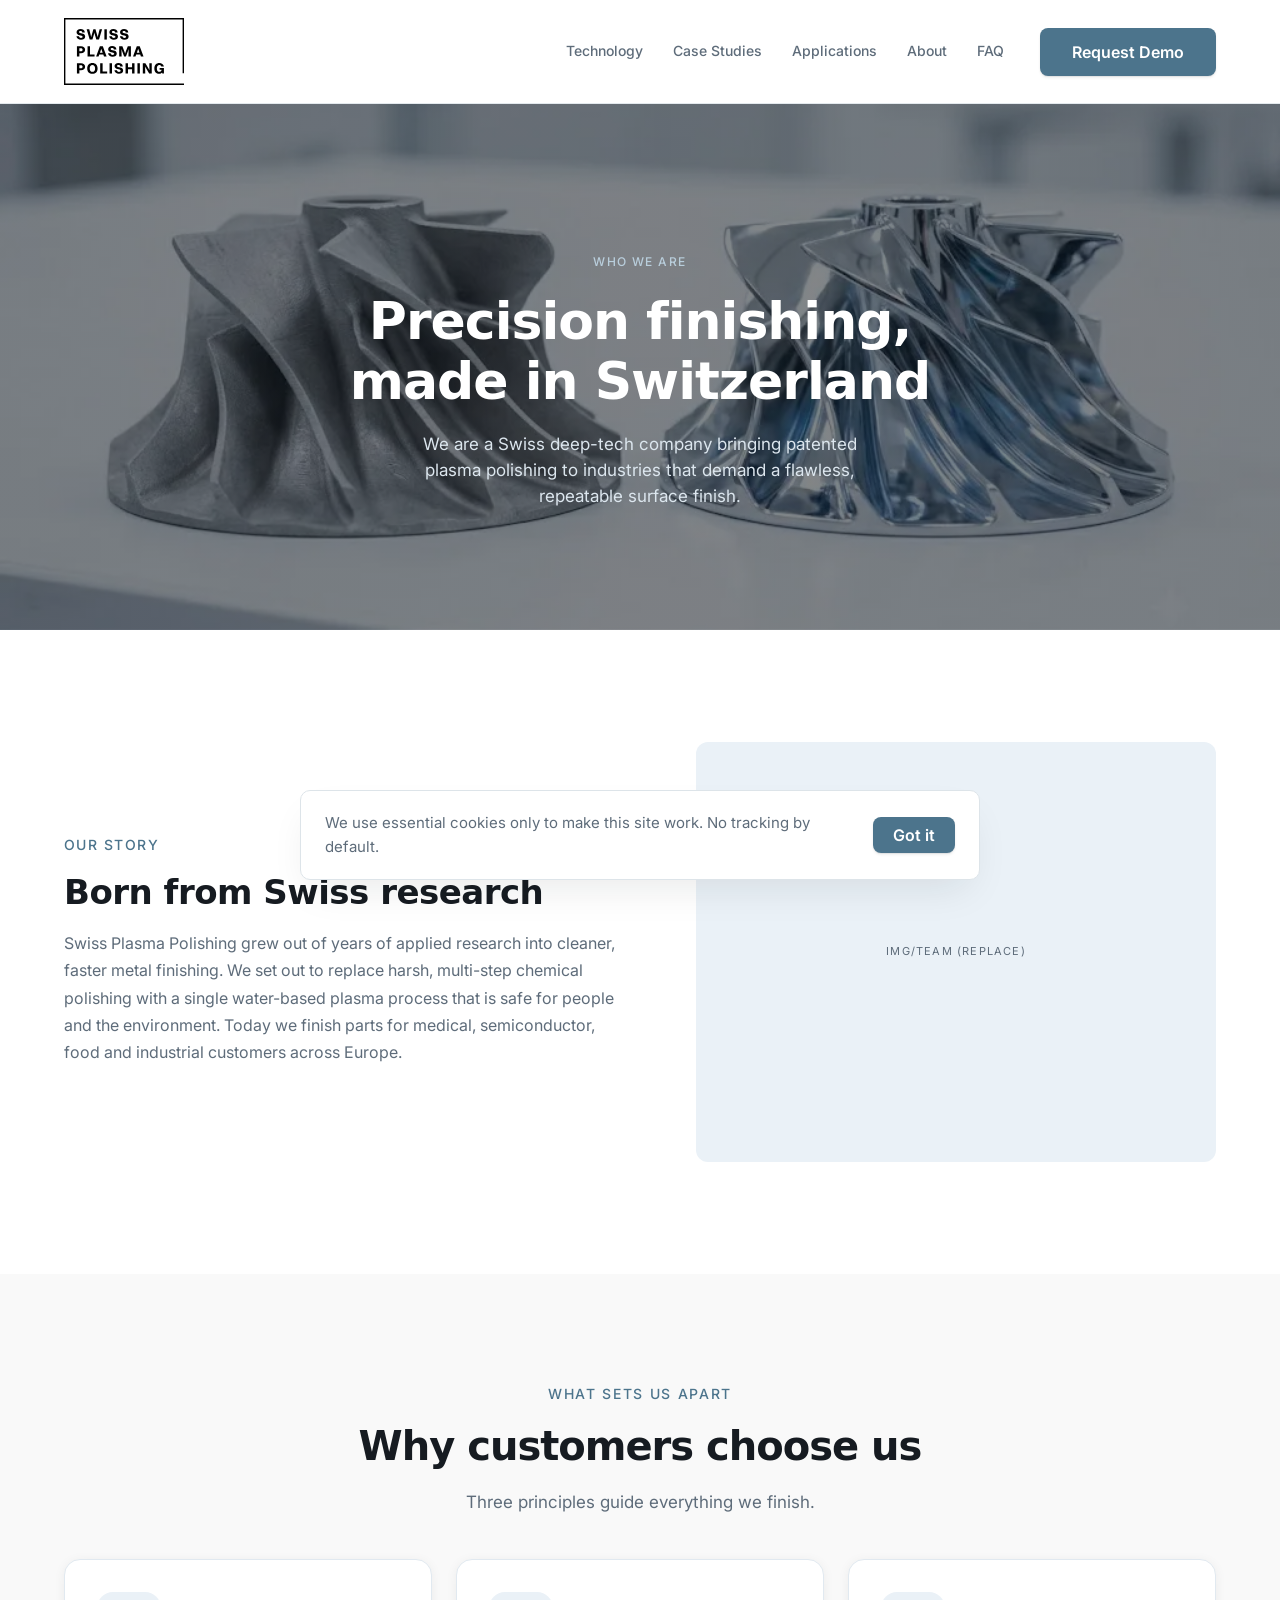
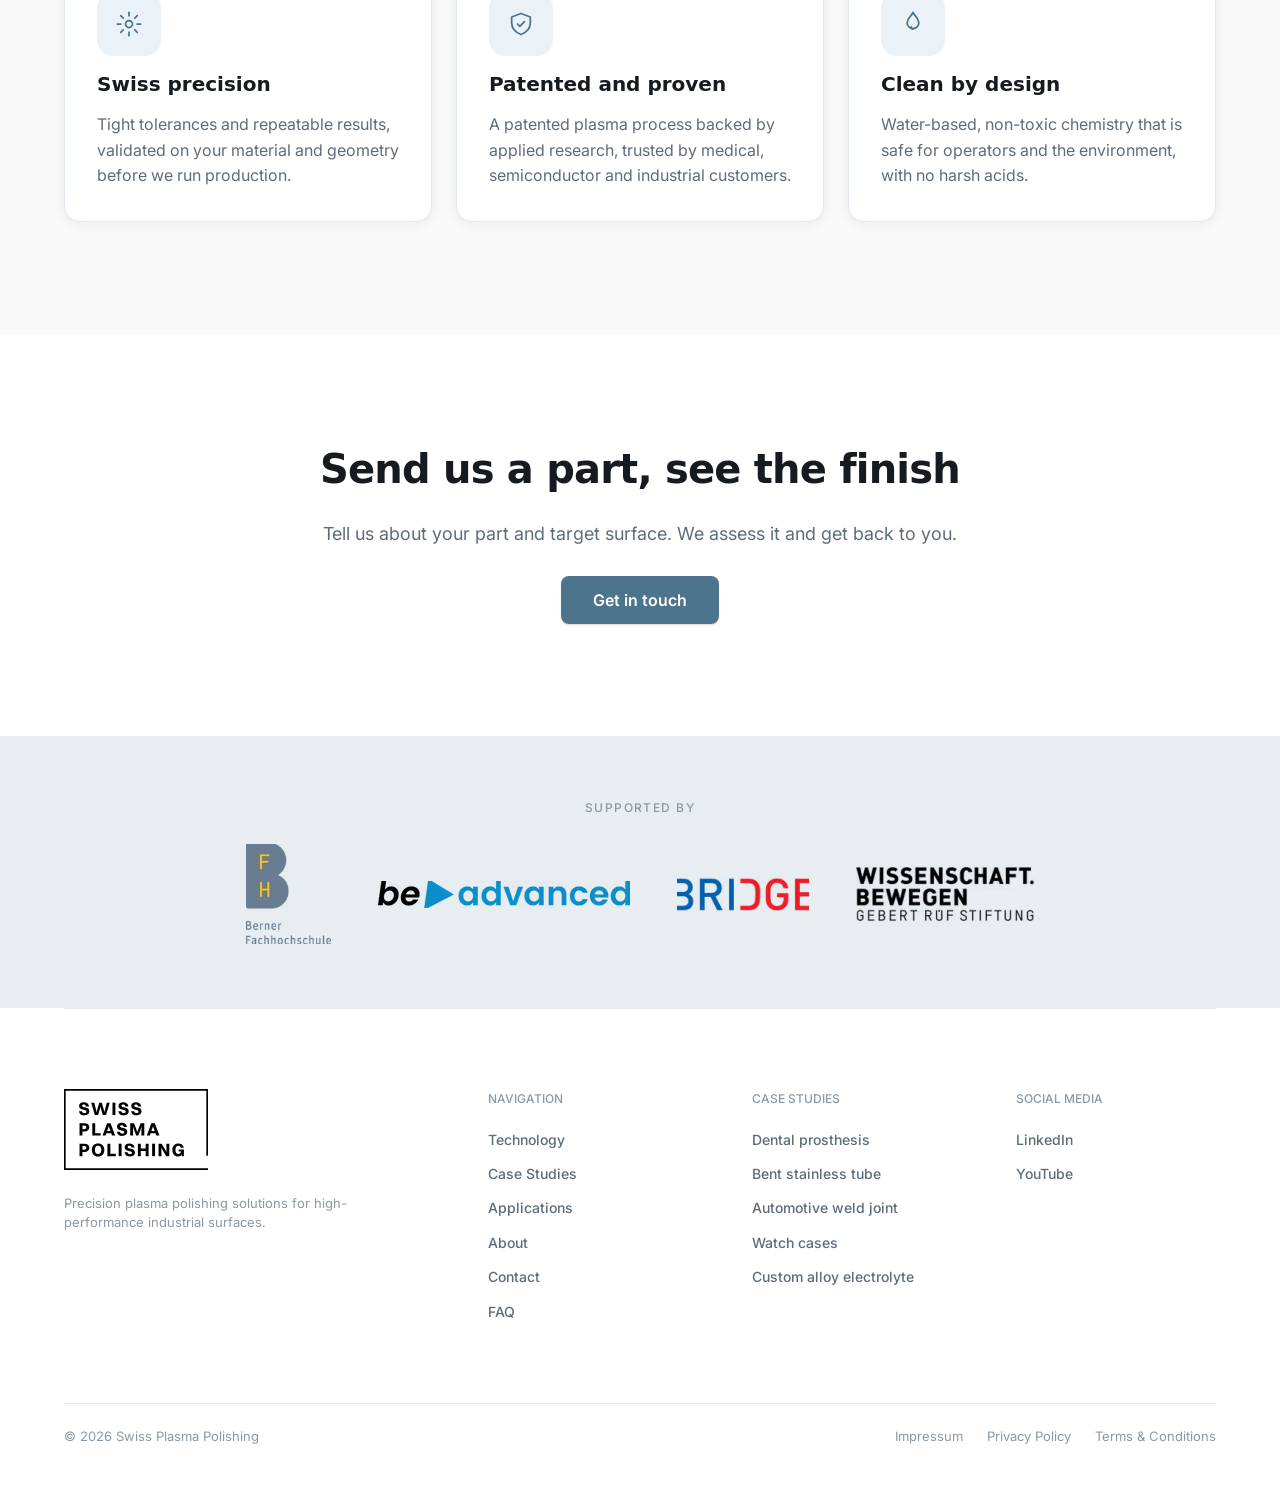
==== commit 81779aef: "Ship the expanded footer and the mobile pass from the Figma frames Footer (Figma 667:1089) on all el" ====
--- a/about/index.html
+++ b/about/index.html
@@ -210,20 +210,43 @@
   <footer class="site-footer">
     <div class="container">
       <hr>
-      <div class="site-footer__row">
-        <a class="site-footer__logo" href="../index.html" aria-label="Swiss Plasma Polishing home">
-          <img src="../assets/img/logo.svg" alt="Swiss Plasma Polishing" width="120" height="67">
-        </a>
-        <nav class="site-footer__nav" aria-label="Footer">
-          <a href="../index.html#technology">Technology</a>
-          <a href="../index.html#case-studies">Case Studies</a>
-          <a href="../index.html#applications">Applications</a>
-          <a href="../about/">About</a>
-          <a href="../faq/">FAQ</a>
-          <a class="site-footer__linkedin" href="https://www.linkedin.com/company/swiss-plasma-polishing/" target="_blank" rel="noopener" aria-label="Swiss Plasma Polishing on LinkedIn">
-            <svg width="18" height="18" viewBox="0 0 24 24" fill="currentColor" aria-hidden="true"><path d="M20.45 20.45h-3.55v-5.57c0-1.33-.03-3.04-1.85-3.04-1.86 0-2.14 1.45-2.14 2.94v5.67H9.36V9h3.41v1.56h.05c.47-.9 1.63-1.85 3.36-1.85 3.59 0 4.26 2.37 4.26 5.45v6.29ZM5.34 7.43a2.06 2.06 0 1 1 0-4.12 2.06 2.06 0 0 1 0 4.12ZM7.11 20.45H3.56V9h3.55v11.45ZM22.22 0H1.77C.79 0 0 .77 0 1.72v20.55C0 23.23.79 24 1.77 24h20.45c.98 0 1.78-.77 1.78-1.73V1.72C24 .77 23.2 0 22.22 0Z"/></svg>
+      <div class="site-footer__main">
+        <div class="site-footer__brand">
+          <a href="../index.html" aria-label="Swiss Plasma Polishing home">
+            <img src="../assets/img/logo.svg" alt="Swiss Plasma Polishing" width="144" height="81">
           </a>
-        </nav>
+          <p class="site-footer__tagline">Precision plasma polishing solutions for high-performance industrial surfaces.</p>
+        </div>
+        <div class="site-footer__cols">
+          <div class="site-footer__col">
+            <p class="site-footer__col-title">Navigation</p>
+            <nav class="site-footer__col-links" aria-label="Footer">
+              <a href="../index.html#technology">Technology</a>
+              <a href="../index.html#case-studies">Case Studies</a>
+              <a href="../index.html#applications">Applications</a>
+              <a href="../about/">About</a>
+              <a href="../index.html#contact">Contact</a>
+              <a href="../faq/">FAQ</a>
+            </nav>
+          </div>
+          <div class="site-footer__col">
+            <p class="site-footer__col-title">Case Studies</p>
+            <nav class="site-footer__col-links" aria-label="Case studies">
+              <a href="../case-studies/dental-cobalt-chrome-prosthesis/">Dental prosthesis</a>
+              <a href="../case-studies/bent-stainless-tube/">Bent stainless tube</a>
+              <a href="../case-studies/weld-joint-automotive-part/">Automotive weld joint</a>
+              <a href="../case-studies/watch-cases/">Watch cases</a>
+              <a href="../case-studies/custom-alloy-electrolyte/">Custom alloy electrolyte</a>
+            </nav>
+          </div>
+          <div class="site-footer__col">
+            <p class="site-footer__col-title">Social media</p>
+            <nav class="site-footer__col-links" aria-label="Social media">
+              <a href="https://www.linkedin.com/company/swiss-plasma-polishing/" target="_blank" rel="noopener">LinkedIn</a>
+              <a href="https://www.youtube.com/watch?v=AYaXNKc_V6w" target="_blank" rel="noopener">YouTube</a>
+            </nav>
+          </div>
+        </div>
       </div>
       <hr>
       <div class="site-footer__bottom">
--- a/assets/css/components.css
+++ b/assets/css/components.css
@@ -1092,73 +1092,101 @@
 }
 
 /* ============================================================
-   Footer
+   Footer (expanded, Figma 667:1089)
    ============================================================
-   Same repeat-per-page caveat as the header: footer nav and
-   legal links are plain HTML on every page, edit all pages
-   together. */
+   Brand block with tagline on the left, three link columns on the
+   right (Navigation, Case Studies, Social media), then a legal row.
+   Same repeat-per-page caveat as the header: the footer is plain
+   HTML on every page, edit all pages together. */
 .site-footer {
   background: var(--bg-page);
-  /* 24px is the designer's explicit choice. Figma says 40, do not "fix"
-     it back to match the file. */
-  padding-bottom: var(--space-6); /* 24px */
+  padding-bottom: var(--space-10); /* 48px, per the expanded design */
 }
 .site-footer hr {
   border: none;
   border-top: 1px solid var(--border-header);
 }
-.site-footer__row {
-  display: flex;
-  align-items: center;
+.site-footer__main {
+  display: flex;
+  align-items: flex-start;
   justify-content: space-between;
-  gap: var(--space-9);
-  padding-block: var(--space-10);
-}
-.site-footer__logo img { width: 120px; height: auto; }
-.site-footer__nav {
-  display: flex;
-  flex-wrap: wrap;
-  align-items: center; /* keeps the LinkedIn icon on the text baseline row */
-  gap: 12px 28px;
+  gap: var(--space-10);
+  padding-block: var(--space-18); /* 80px */
+}
+.site-footer__brand {
+  display: flex;
+  flex-direction: column;
+  gap: var(--space-6);
+  width: 300px;
+  flex-shrink: 0;
+}
+.site-footer__brand img {
+  width: 144px;
+  height: auto;
+  display: block;
+}
+.site-footer__tagline {
+  font-size: 13px;
+  line-height: 1.5;
+  color: #8c99a4;
+}
+.site-footer__cols {
+  display: flex;
+  gap: var(--space-14); /* 64px */
+}
+.site-footer__col {
+  display: flex;
+  flex-direction: column;
+  gap: var(--space-5); /* 20px */
+  width: 200px;
+}
+.site-footer__col-title {
   font-family: var(--font-body);
   font-weight: 500;
-  font-size: var(--type-ui);
+  font-size: 12px;
+  text-transform: uppercase;
+  color: #8c99a4;
+}
+.site-footer__col-links {
+  display: flex;
+  flex-direction: column;
+  gap: var(--space-3); /* 12px */
+  font-family: var(--font-body);
+  font-weight: 500;
+  font-size: 14px;
   color: var(--text-secondary);
 }
-/* LinkedIn icon, last item in the footer nav on every page. */
-.site-footer__linkedin {
-  display: inline-flex;
-  align-items: center;
-  color: var(--text-secondary);
-  transition: color 150ms ease;
-}
-.site-footer__linkedin:hover {
-  color: var(--accent);
-}
-.site-footer__nav a:hover { color: var(--accent); }
+.site-footer__col-links a:hover { color: var(--accent); }
 .site-footer__bottom {
   display: flex;
-  align-items: flex-start;
+  align-items: center;
   justify-content: space-between;
   gap: var(--space-6);
   flex-wrap: wrap;
   padding-top: var(--space-6);
   font-size: 13px;
-  line-height: normal; /* Figma 451:451 */
-  color: #8c99a4; /* Figma 451:451 */
+  line-height: normal;
+  color: #8c99a4;
 }
 .site-footer__legal {
   display: flex;
-  gap: 19px;
+  gap: var(--space-6); /* 24px, per the expanded design */
   flex-wrap: wrap;
 }
 .site-footer__legal a:hover { color: var(--accent); }
 
-@media (max-width: 768px) {
-  .site-footer__row {
+@media (max-width: 900px) {
+  .site-footer__main {
     flex-direction: column;
-    align-items: flex-start;
-    gap: var(--space-6);
+    gap: var(--space-9);
+    padding-block: var(--space-10);
+  }
+  .site-footer__cols {
+    flex-wrap: wrap;
+    gap: var(--space-9);
+  }
+  .site-footer__col {
+    width: 160px;
   }
 }
 
@@ -1200,3 +1228,86 @@
 .cookie-banner .btn {
   padding: 10px 20px;
 }
+
+/* ============================================================
+   Mobile pass (Figma "SPP - Home (Mobile)", node 658:537)
+   ============================================================
+   Phone-specific values from the mobile design frame. Kept in one
+   block, last in the file, so these later rules win over the
+   desktop values above at equal specificity. */
+@media (max-width: 768px) {
+  /* Hero: tighter copy block, CTAs stacked with a 12px gap. */
+  .hero__copy {
+    padding-top: var(--space-10);   /* 48px */
+    padding-bottom: var(--space-12); /* 56px */
+  }
+  .hero__cta {
+    flex-direction: column;
+    align-items: flex-start;
+    gap: 12px;
+  }
+
+  /* Technology rows: 20px image-to-text gap, 40px between rows,
+     240px media height. */
+  .tech-row {
+    gap: var(--space-5);
+    margin-top: var(--space-9);
+  }
+  .tech-row__img,
+  .ba-slider {
+    height: 240px;
+  }
+  .tech-row__media {
+    min-height: 0;
+  }
+
+  /* Case studies: shorter photo, panel padding and rhythm from the
+     mobile frame. */
+  .spotlight__image {
+    min-height: 300px;
+  }
+  .spotlight__panel {
+    padding: var(--space-10) 20px; /* 48 / 20 */
+    gap: var(--space-7);           /* 28px */
+  }
+
+  /* Applications: tighter cards with a smaller number badge. */
+  .apps-grid {
+    gap: var(--space-4);
+    margin-top: var(--space-8);
+  }
+  .app-cell {
+    padding: var(--space-6);
+    gap: 14px;
+  }
+  .app-cell__num {
+    width: 52px;
+    height: 52px;
+    border-radius: 14px;
+    font-size: 17px;
+  }
+
+  /* Contact: tighter rhythm, 44px icon circles, 220px map. */
+  .contact__row {
+    margin-top: var(--space-8);
+    gap: var(--space-8);
+  }
+  .contact__details {
+    gap: var(--space-5);
+    padding-top: 0;
+  }
+  .contact-detail__icon {
+    width: 44px;
+    height: 44px;
+  }
+  .contact__map {
+    height: 220px;
+    margin-top: var(--space-8);
+  }
+
+  /* Partners: marquee logos scaled to 72 percent of desktop sizes. */
+  .partner-logo[src*="partner-bfh"] { height: 72px; }
+  .partner-logo[src*="partner-be-advanced"] { height: 19px; }
+  .partner-logo[src*="partner-bridge"] { height: 25px; }
+  .partner-logo[src*="partner-gebert-ruf"] { height: 40px; }
+}
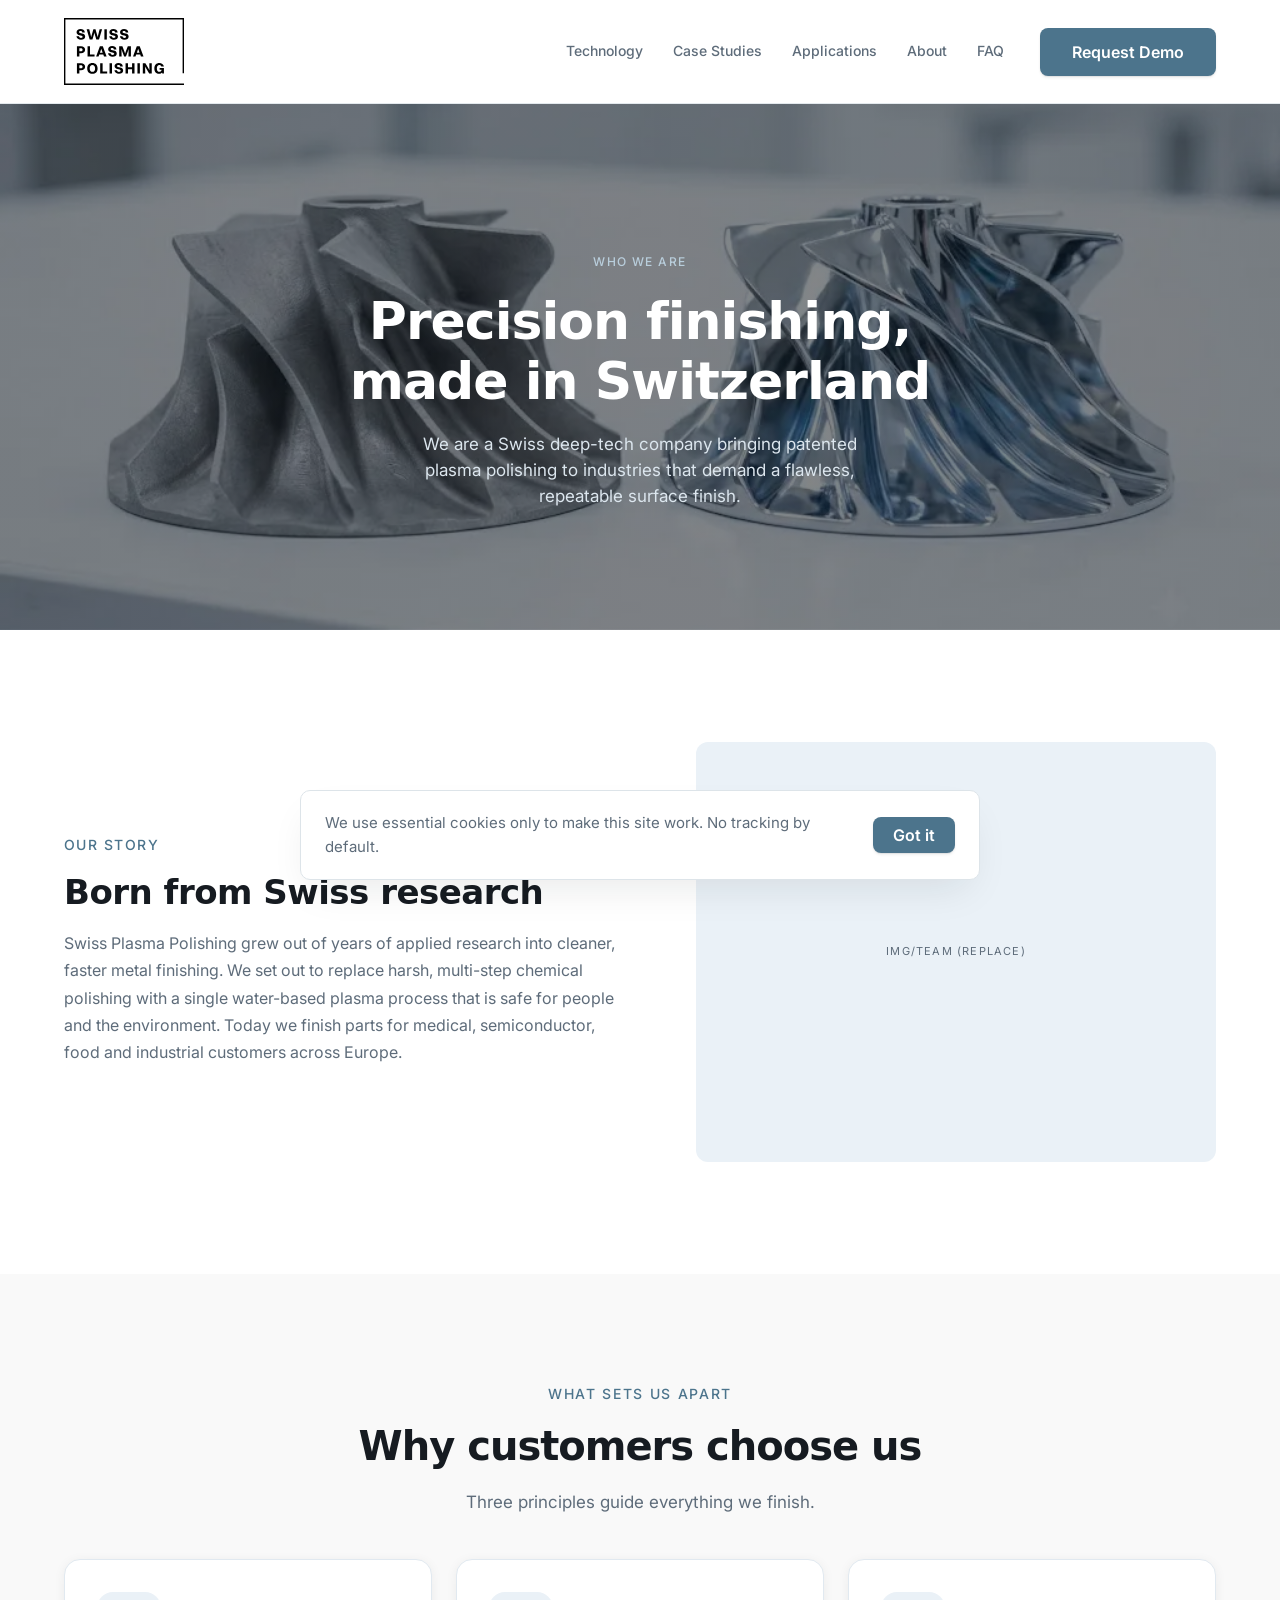
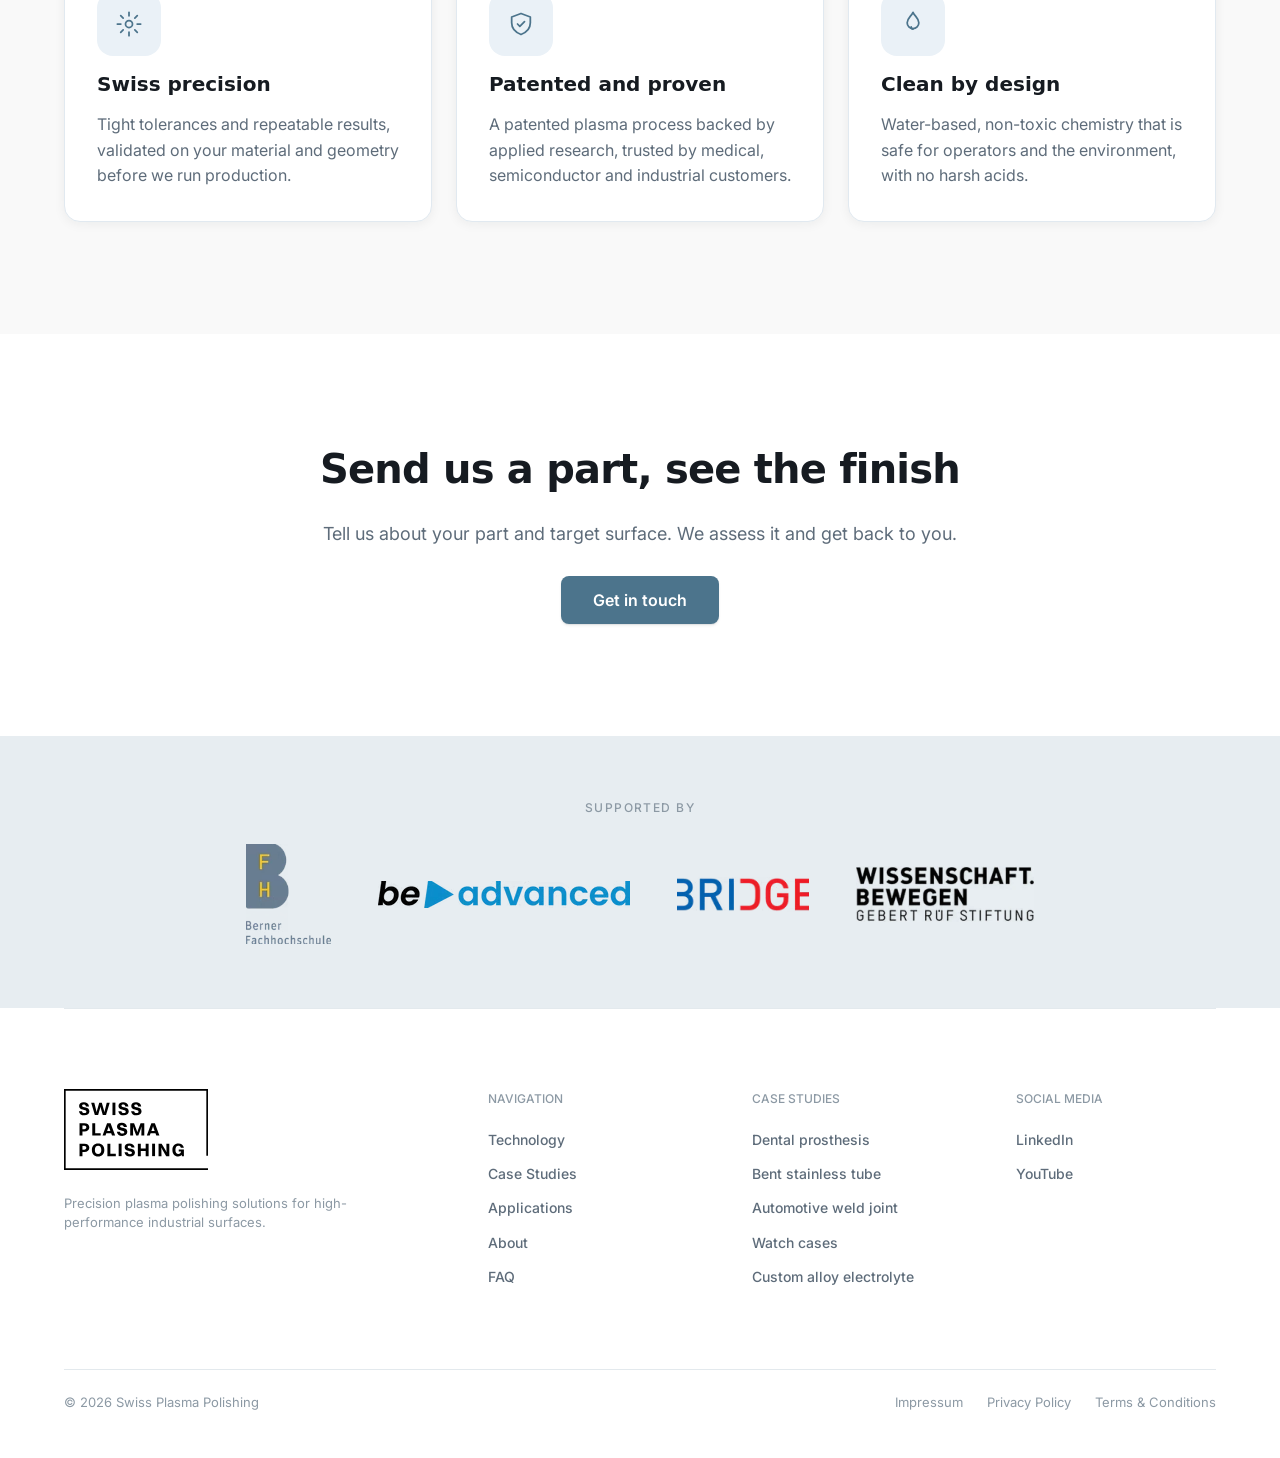
==== commit c631bb4b: "Remove the Contact link from the footer navigation column Footer Navigation now mirrors the header n" ====
--- a/about/index.html
+++ b/about/index.html
@@ -225,7 +225,6 @@
               <a href="../index.html#case-studies">Case Studies</a>
               <a href="../index.html#applications">Applications</a>
               <a href="../about/">About</a>
-              <a href="../index.html#contact">Contact</a>
               <a href="../faq/">FAQ</a>
             </nav>
           </div>
--- a/assets/css/components.css
+++ b/assets/css/components.css
@@ -907,9 +907,8 @@
   .form-card {
     padding: var(--space-5); /* 20px */
   }
-  .form-toggle__btn {
-    font-size: 13px; /* both tab labels fit side by side on ~320px screens */
-  }
+  /* Toggle label size for small screens lives in the mobile pass block
+     at the end of this file (12px at 768px and below, per the mobile frame). */
   .field-row {
     grid-template-columns: 1fr;
   }
@@ -1236,6 +1235,55 @@
    block, last in the file, so these later rules win over the
    desktop values above at equal specificity. */
 @media (max-width: 768px) {
+  /* Typography from the mobile frame. Listed here, last in the file,
+     because several desktop headings carry scoped sizes (.spotlight__head
+     .h2 46px, .contact .h2 48px) that would otherwise beat the generic
+     mobile clamp in base.css and render huge on phones. */
+  .display {
+    font-size: 36px;
+    letter-spacing: -1px;
+  }
+  .h2,
+  .technology .h2,
+  .spotlight__head .h2 {
+    font-size: 32px;
+    letter-spacing: -0.8px;
+  }
+  .video-section .h2,
+  .contact .h2 {
+    font-size: 30px;
+    letter-spacing: -0.6px;
+  }
+  .eyebrow {
+    font-size: 12px;
+    letter-spacing: 1.44px;
+  }
+  .section-head .intro,
+  .contact .section-head .intro,
+  .spotlight__intro {
+    font-size: 16px;
+  }
+  .app-cell__title {
+    font-size: 20px;
+  }
+  .contact-detail__value {
+    font-size: 16px;
+  }
+  .contact-detail__label {
+    font-size: 11px;
+  }
+  .field__input,
+  .field__textarea {
+    font-size: 14px;
+  }
+  .form-toggle__btn {
+    font-size: 12px;
+  }
+  .ba-slider__tag {
+    font-size: 10px;
+    letter-spacing: 1.2px;
+  }
+
   /* Hero: tighter copy block, CTAs stacked with a 12px gap. */
   .hero__copy {
     padding-top: var(--space-10);   /* 48px */
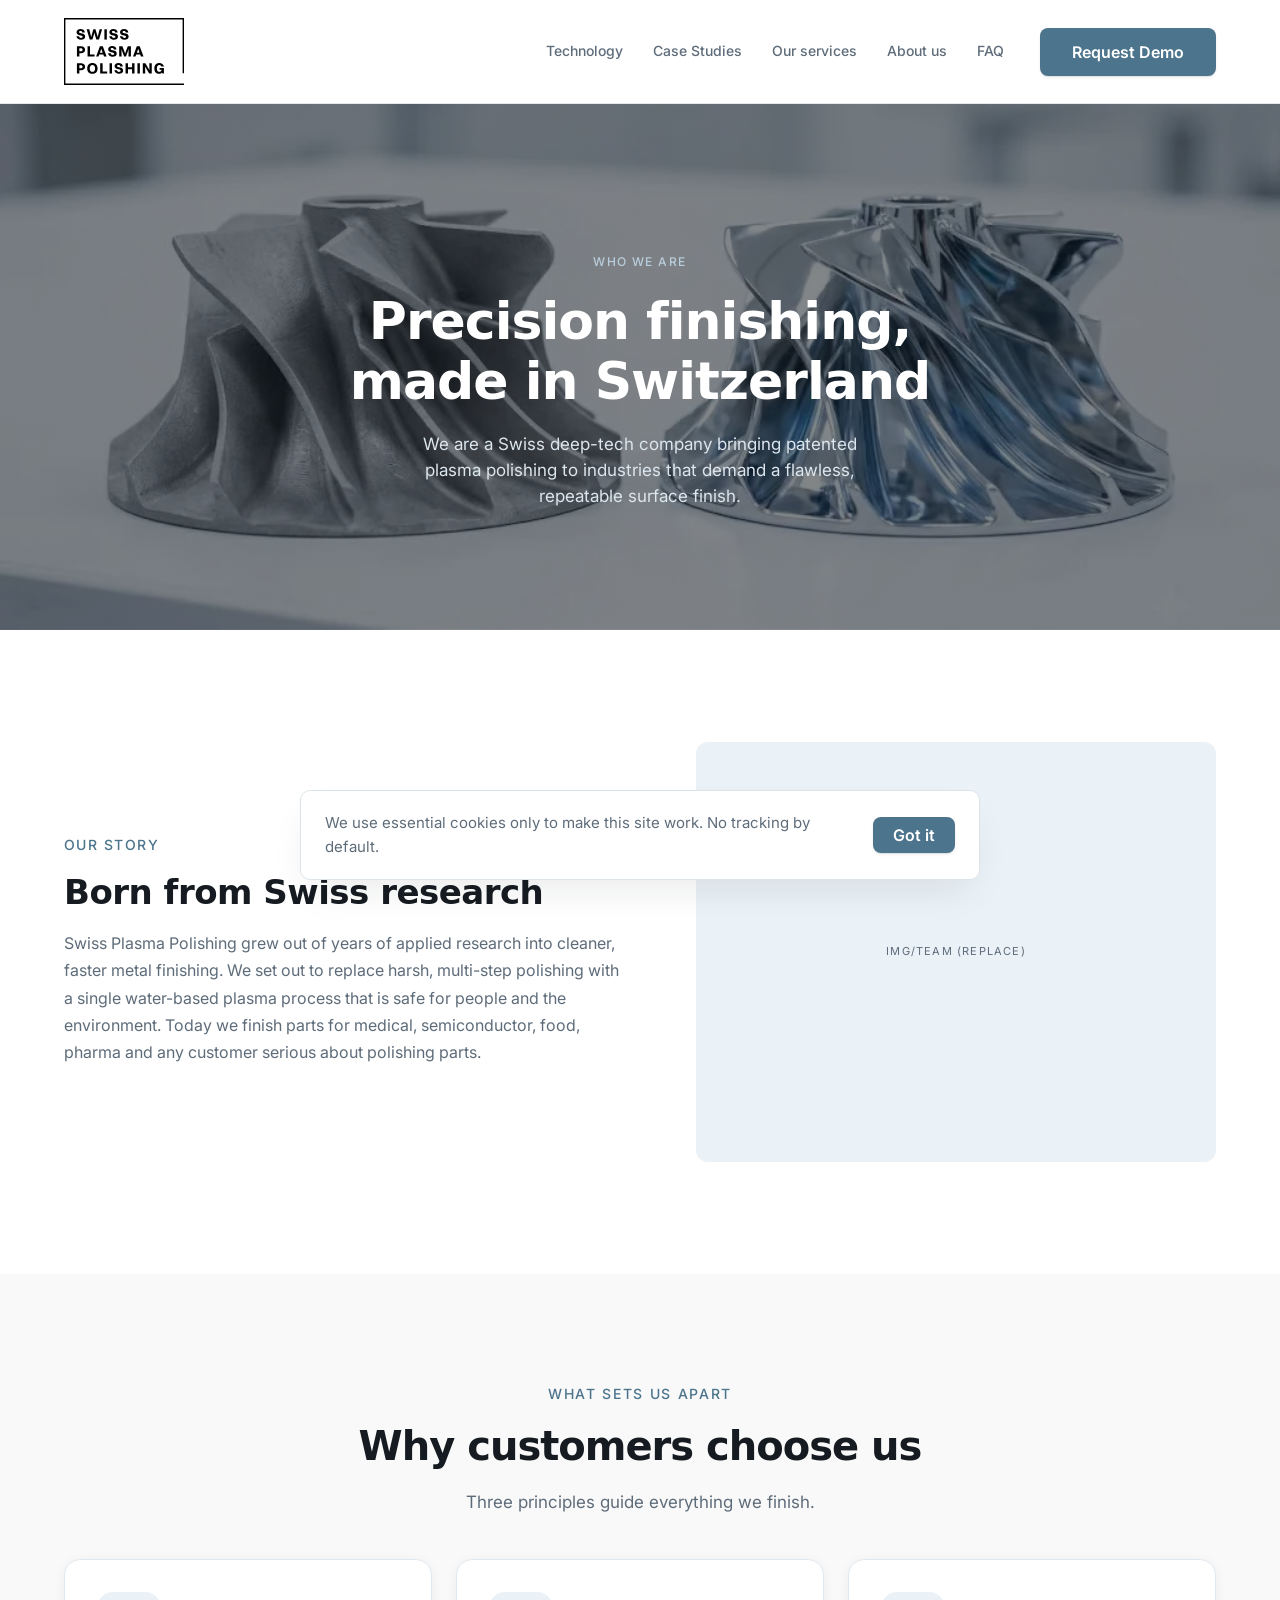
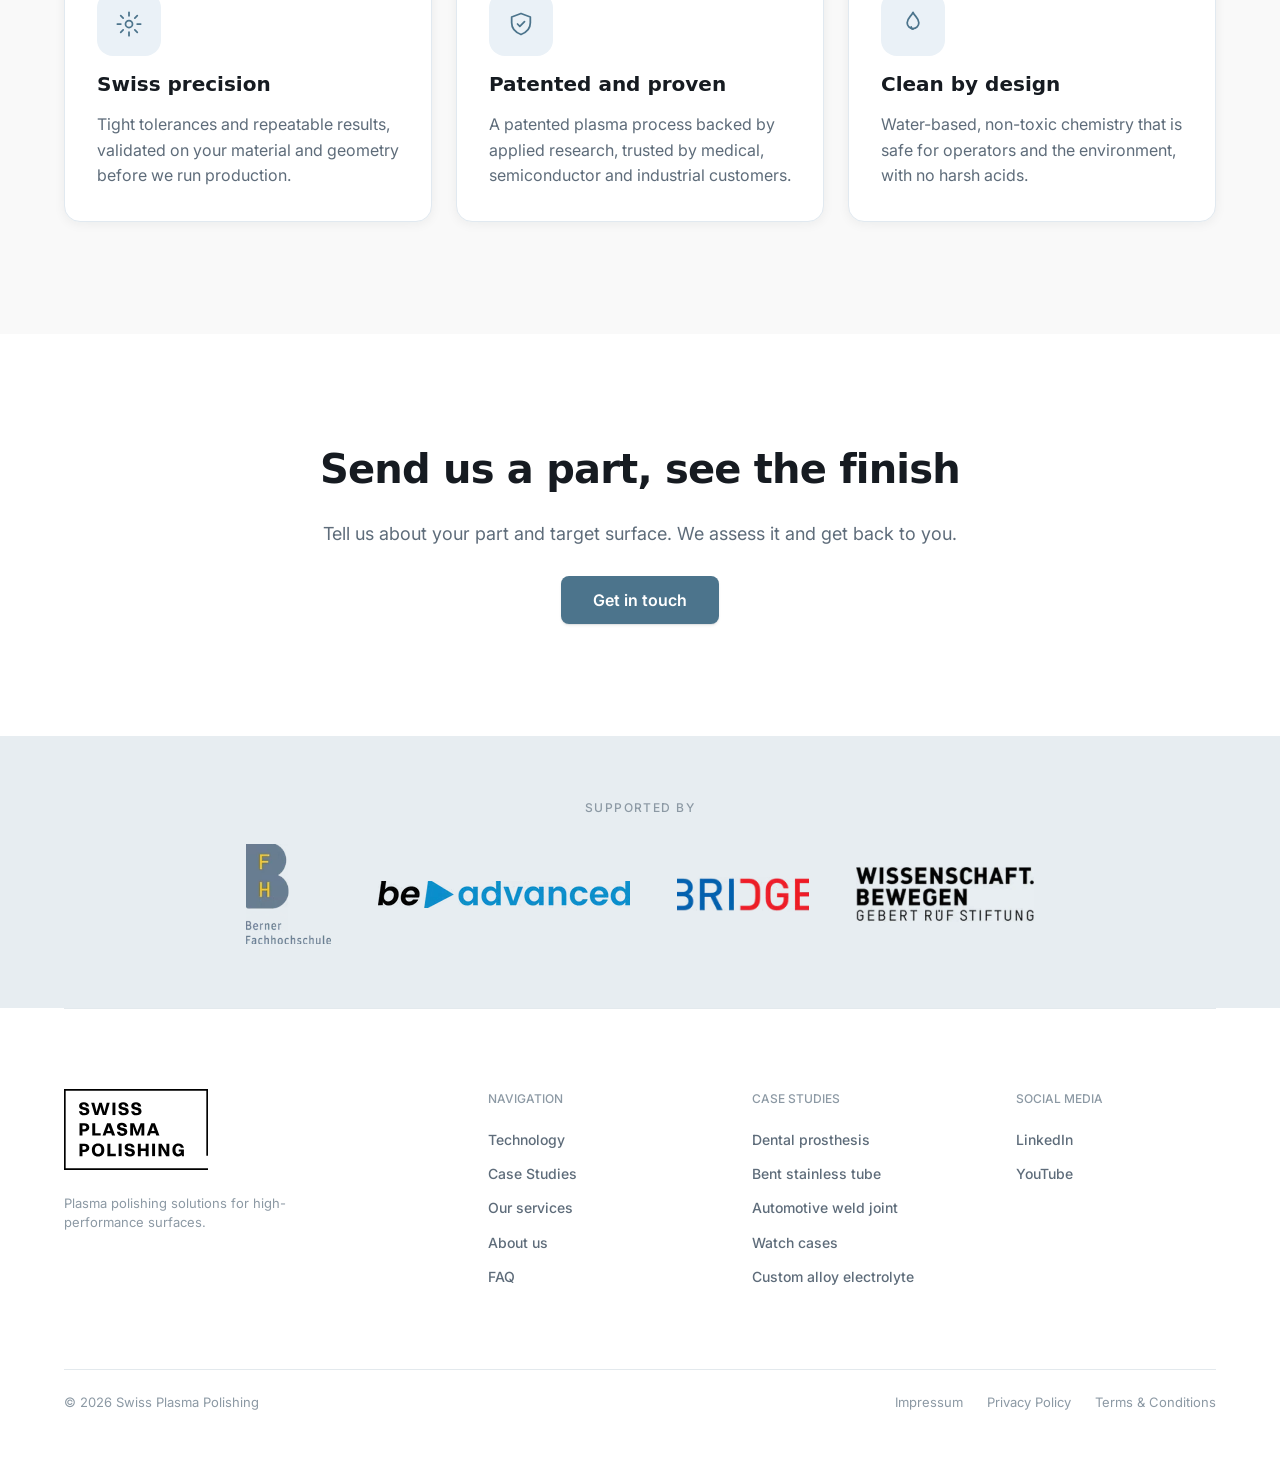
==== commit ad8829a2: "Apply client copy revisions from the 2026-07-08 review Landing page: new hero photo (high-res polish" ====
--- a/about/index.html
+++ b/about/index.html
@@ -3,7 +3,7 @@
 <head>
   <meta charset="UTF-8">
   <meta name="viewport" content="width=device-width, initial-scale=1.0">
-  <title>Who we are — Swiss Plasma Polishing</title>
+  <title>About us - Swiss Plasma Polishing</title>
   <meta name="description" content="Swiss Plasma Polishing is a Swiss deep-tech company bringing patented, water-based plasma polishing to medical, semiconductor, food and industrial customers.">
 
   <!-- hreflang ready for phase two (DE, FR). English only in phase one. -->
@@ -58,8 +58,8 @@
         <div class="site-nav__links">
           <a href="../index.html#technology">Technology</a>
           <a href="../index.html#case-studies">Case Studies</a>
-          <a href="../index.html#applications">Applications</a>
-          <a href="../about/">About</a>
+          <a href="../index.html#applications">Our services</a>
+          <a href="../about/">About us</a>
           <a href="../faq/">FAQ</a>
         </div>
         <a class="btn btn--primary" href="../index.html#contact">Request Demo</a>
@@ -94,9 +94,10 @@
             <h2 class="h2" id="about-story-title">Born from Swiss research</h2>
             <p class="about-story__body">
               Swiss Plasma Polishing grew out of years of applied research into cleaner, faster
-              metal finishing. We set out to replace harsh, multi-step chemical polishing with a
-              single water-based plasma process that is safe for people and the environment. Today
-              we finish parts for medical, semiconductor, food and industrial customers across Europe.
+              metal finishing. We set out to replace harsh, multi-step polishing with a single
+              water-based plasma process that is safe for people and the environment. Today we
+              finish parts for medical, semiconductor, food, pharma and any customer serious about
+              polishing parts.
             </p>
           </div>
           <!-- Placeholder slot, the IMG/... (replace) label marks it. How to edit: when the client
@@ -215,7 +216,7 @@
           <a href="../index.html" aria-label="Swiss Plasma Polishing home">
             <img src="../assets/img/logo.svg" alt="Swiss Plasma Polishing" width="144" height="81">
           </a>
-          <p class="site-footer__tagline">Precision plasma polishing solutions for high-performance industrial surfaces.</p>
+          <p class="site-footer__tagline">Plasma polishing solutions for high-performance surfaces.</p>
         </div>
         <div class="site-footer__cols">
           <div class="site-footer__col">
@@ -223,8 +224,8 @@
             <nav class="site-footer__col-links" aria-label="Footer">
               <a href="../index.html#technology">Technology</a>
               <a href="../index.html#case-studies">Case Studies</a>
-              <a href="../index.html#applications">Applications</a>
-              <a href="../about/">About</a>
+              <a href="../index.html#applications">Our services</a>
+              <a href="../about/">About us</a>
               <a href="../faq/">FAQ</a>
             </nav>
           </div>
--- a/assets/css/components.css
+++ b/assets/css/components.css
@@ -108,6 +108,21 @@
 }
 .nav-toggle span::before { transform: translateY(-7px); }
 .nav-toggle span::after { transform: translateY(5px); }
+
+/* Open state: the middle bar fades out and the outer bars rotate into an X.
+   main.js flips aria-expanded on the button, nothing else is needed. */
+.nav-toggle span {
+  transition: transform 200ms ease, opacity 200ms ease, background-color 200ms ease;
+}
+.nav-toggle[aria-expanded="true"] span {
+  background-color: transparent;
+}
+.nav-toggle[aria-expanded="true"] span::before {
+  transform: translateY(0) rotate(45deg);
+}
+.nav-toggle[aria-expanded="true"] span::after {
+  transform: translateY(-2px) rotate(-45deg);
+}
 
 @media (max-width: 1024px) {
   .nav-toggle { display: inline-flex; }
@@ -1284,22 +1299,47 @@
     letter-spacing: 1.2px;
   }
 
-  /* Hero: tighter copy block, CTAs stacked with a 12px gap. */
+  /* Hero (mobile frame): the photo is hidden, the copy is centered on the
+     gradient wash, and the two CTAs stack at equal width (the widest one
+     sets the column, the other stretches to match). */
+  .hero__media {
+    display: none;
+  }
+  .hero__inner {
+    min-height: 0;
+  }
   .hero__copy {
-    padding-top: var(--space-10);   /* 48px */
-    padding-bottom: var(--space-12); /* 56px */
+    padding: var(--space-10) 20px var(--space-12); /* 48 / 20 / 56 */
+  }
+  .hero__copy-wrap {
+    gap: var(--space-5); /* 20px */
+    align-items: center;
+    text-align: center;
+    margin-inline: auto;
   }
   .hero__cta {
     flex-direction: column;
-    align-items: flex-start;
+    align-items: stretch;
+    width: max-content;
+    max-width: 100%;
     gap: 12px;
   }
 
+  /* Section heading stacks tighten to a 14px gap on phones (the scoped
+     Technology 18px selector is repeated so this later rule wins). */
+  .section-head,
+  .technology .section-head {
+    gap: 14px;
+  }
+
   /* Technology rows: 20px image-to-text gap, 40px between rows,
-     240px media height. */
+     240px media height, 12px inside the text stack. */
   .tech-row {
     gap: var(--space-5);
     margin-top: var(--space-9);
+  }
+  .tech-row__text {
+    gap: 12px;
   }
   .tech-row__img,
   .ba-slider {
@@ -1317,6 +1357,14 @@
   .spotlight__panel {
     padding: var(--space-10) 20px; /* 48 / 20 */
     gap: var(--space-7);           /* 28px */
+  }
+  .case-item__head {
+    padding: 18px 20px;
+  }
+
+  /* Video: 28px heading-to-player gap on phones. */
+  .video-embed {
+    margin-top: var(--space-7);
   }
 
   /* Applications: tighter cards with a smaller number badge. */
@@ -1335,11 +1383,26 @@
     font-size: 17px;
   }
 
-  /* Contact: tighter rhythm, 44px icon circles, 220px map. */
+  /* Contact: 48px section padding (the scoped 110px desktop rule would
+     otherwise survive on phones), tighter rhythm, 44px icon circles,
+     220px map, full-width submit, 45px inputs, 16px form gaps. */
+  .contact {
+    padding-block: var(--space-10);
+  }
   .contact__row {
     margin-top: var(--space-8);
     gap: var(--space-8);
   }
+  .form-card,
+  .form-body {
+    gap: var(--space-4); /* 16px */
+  }
+  .form-body .btn {
+    width: 100%;
+  }
+  .field__input {
+    height: 45px;
+  }
   .contact__details {
     gap: var(--space-5);
     padding-top: 0;
@@ -1353,7 +1416,14 @@
     margin-top: var(--space-8);
   }
 
-  /* Partners: marquee logos scaled to 72 percent of desktop sizes. */
+  /* Partners: 40px section padding, 24px label-to-strip gap, marquee
+     logos scaled to 72 percent of desktop sizes. */
+  .partners {
+    padding-block: var(--space-9); /* 40px */
+  }
+  .partners__logos {
+    margin-top: var(--space-6); /* 24px */
+  }
   .partner-logo[src*="partner-bfh"] { height: 72px; }
   .partner-logo[src*="partner-be-advanced"] { height: 19px; }
   .partner-logo[src*="partner-bridge"] { height: 25px; }
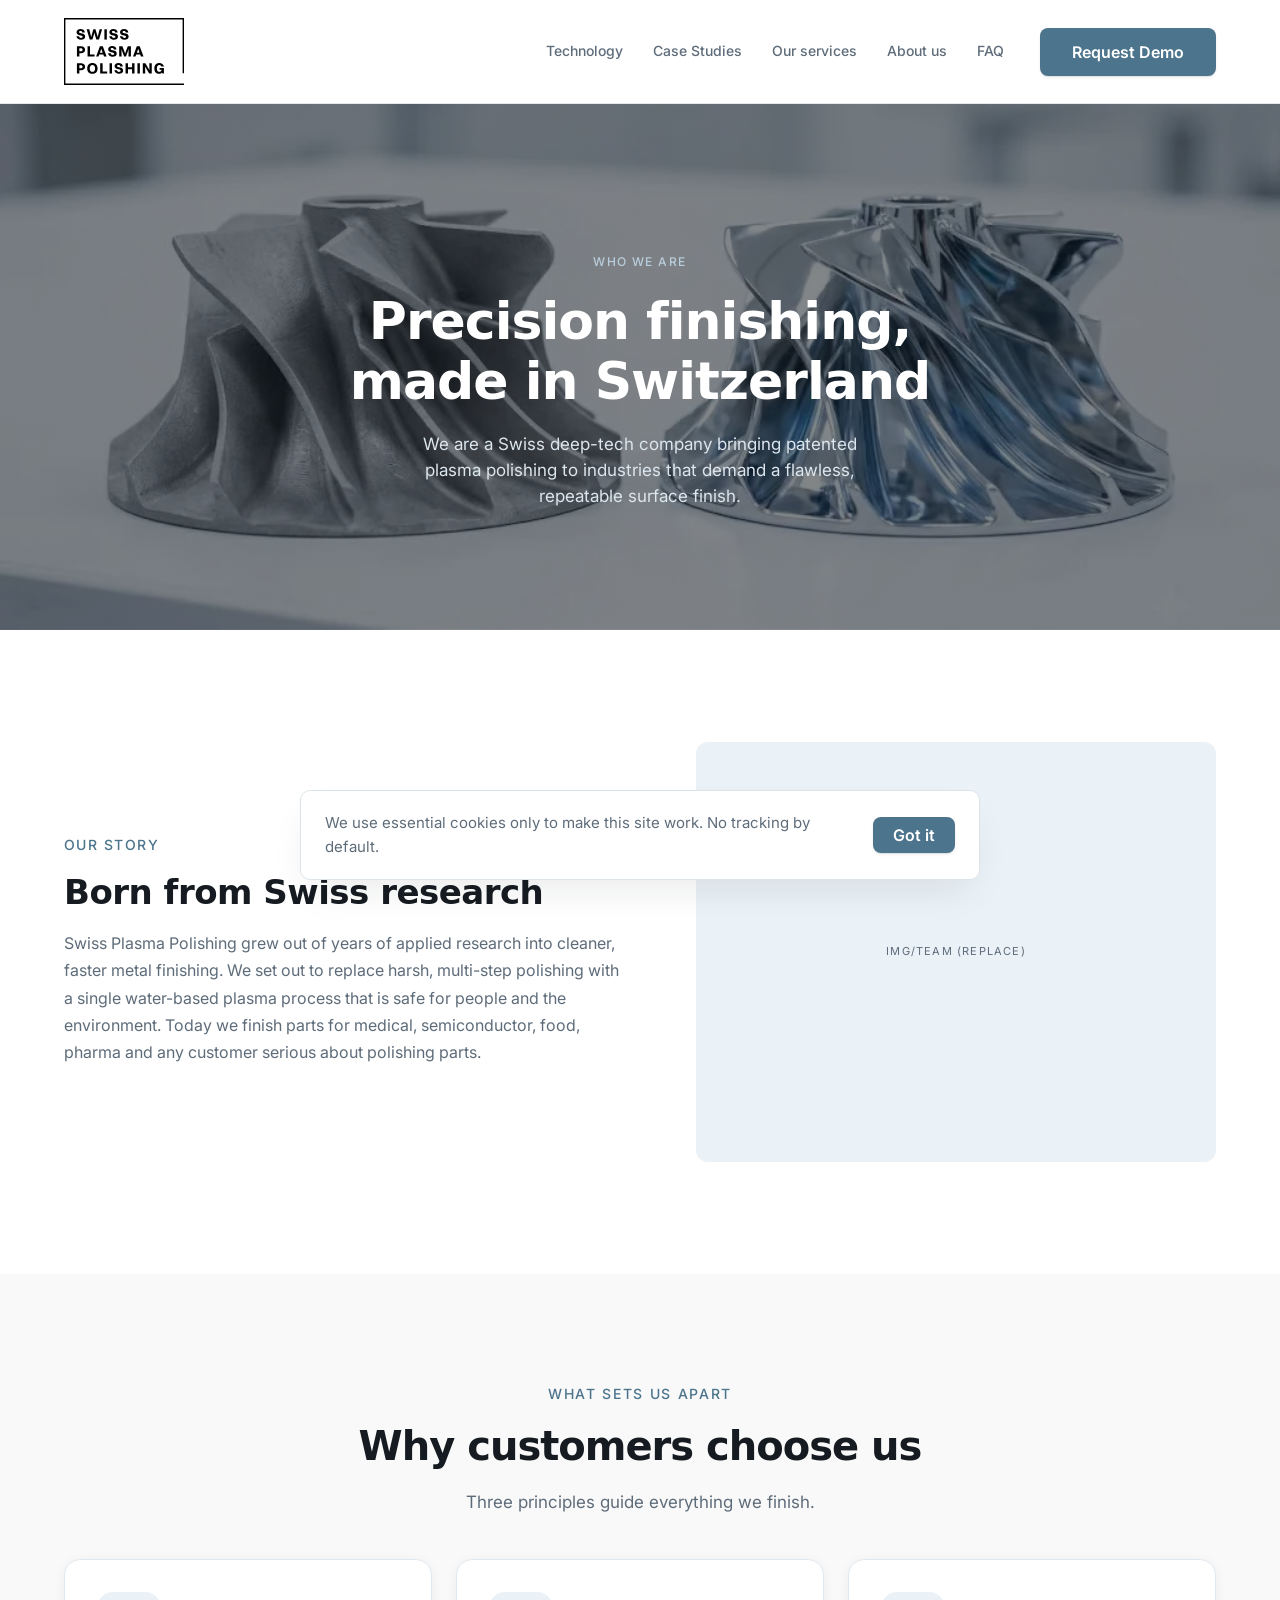
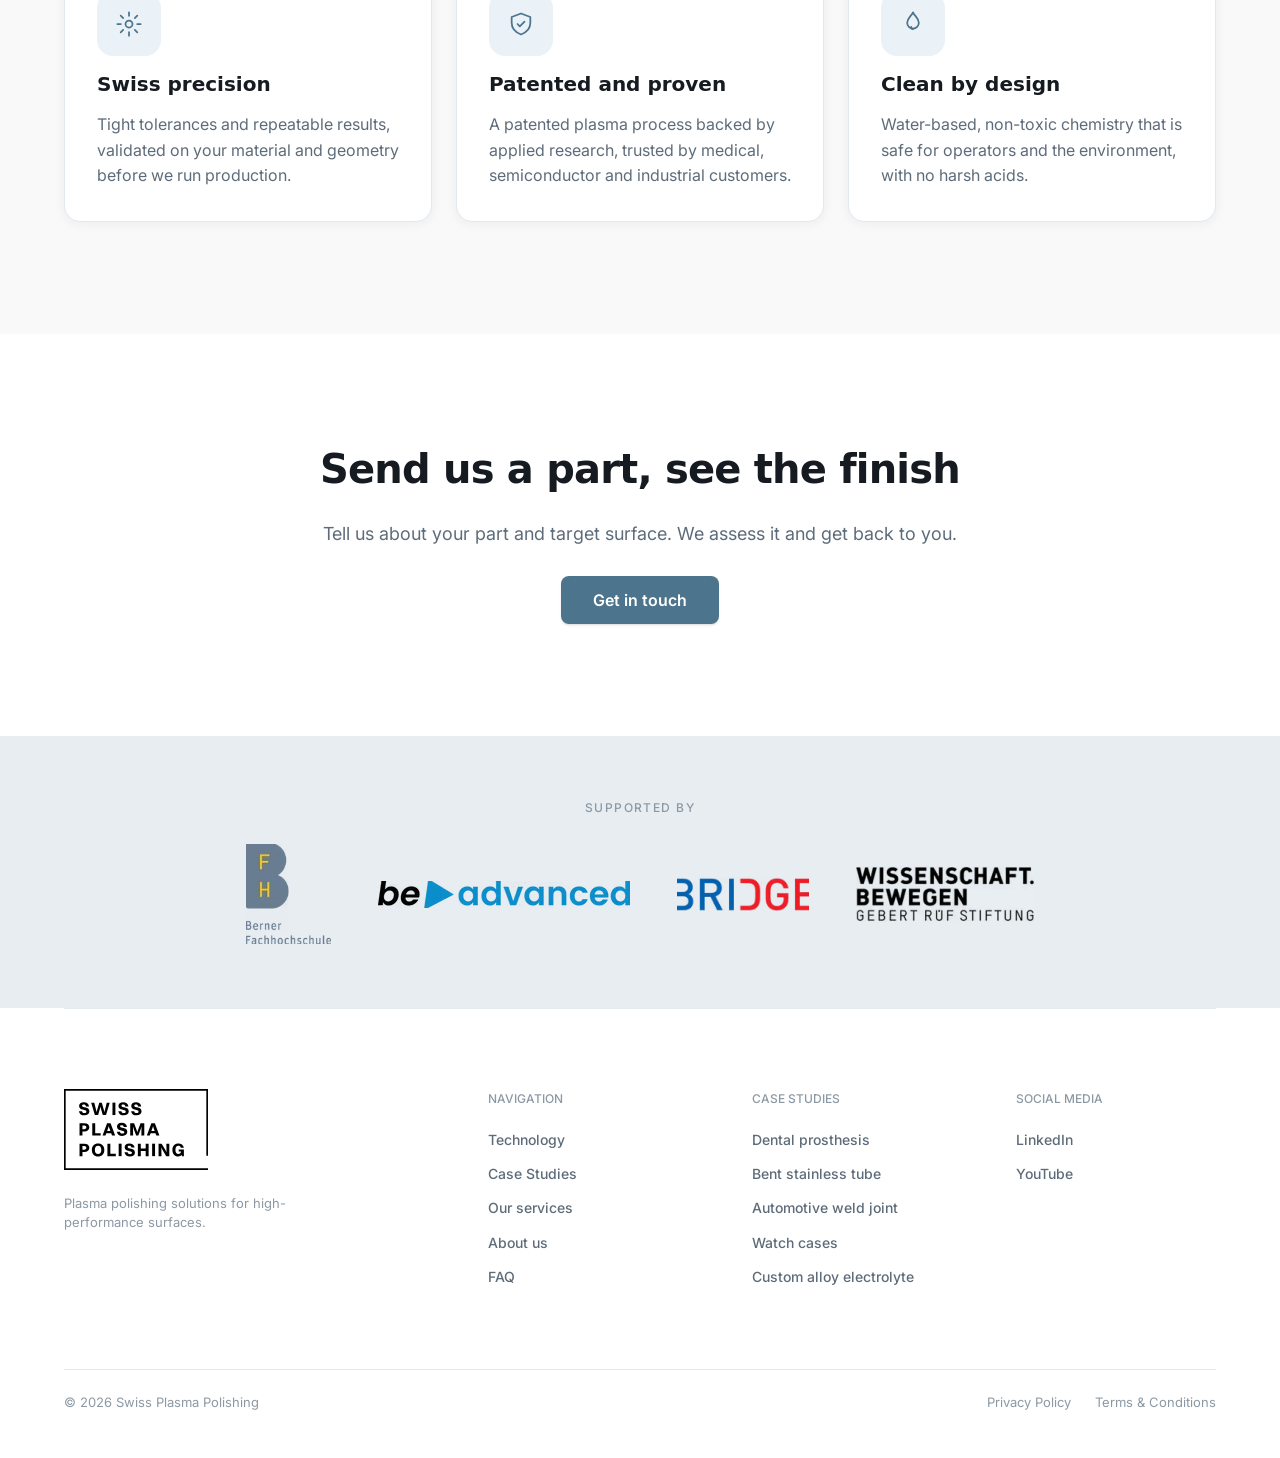
==== commit d2511f73: "Launch prep: drop Impressum, mark unfinished cases "in preparation" Per the client's go-live feedbac" ====
--- a/about/index.html
+++ b/about/index.html
@@ -252,7 +252,6 @@
       <div class="site-footer__bottom">
         <p>© 2026 Swiss Plasma Polishing</p>
         <div class="site-footer__legal">
-          <a href="../impressum/">Impressum</a>
           <a href="../privacy/">Privacy Policy</a>
           <a href="../terms/">Terms &amp; Conditions</a>
         </div>
